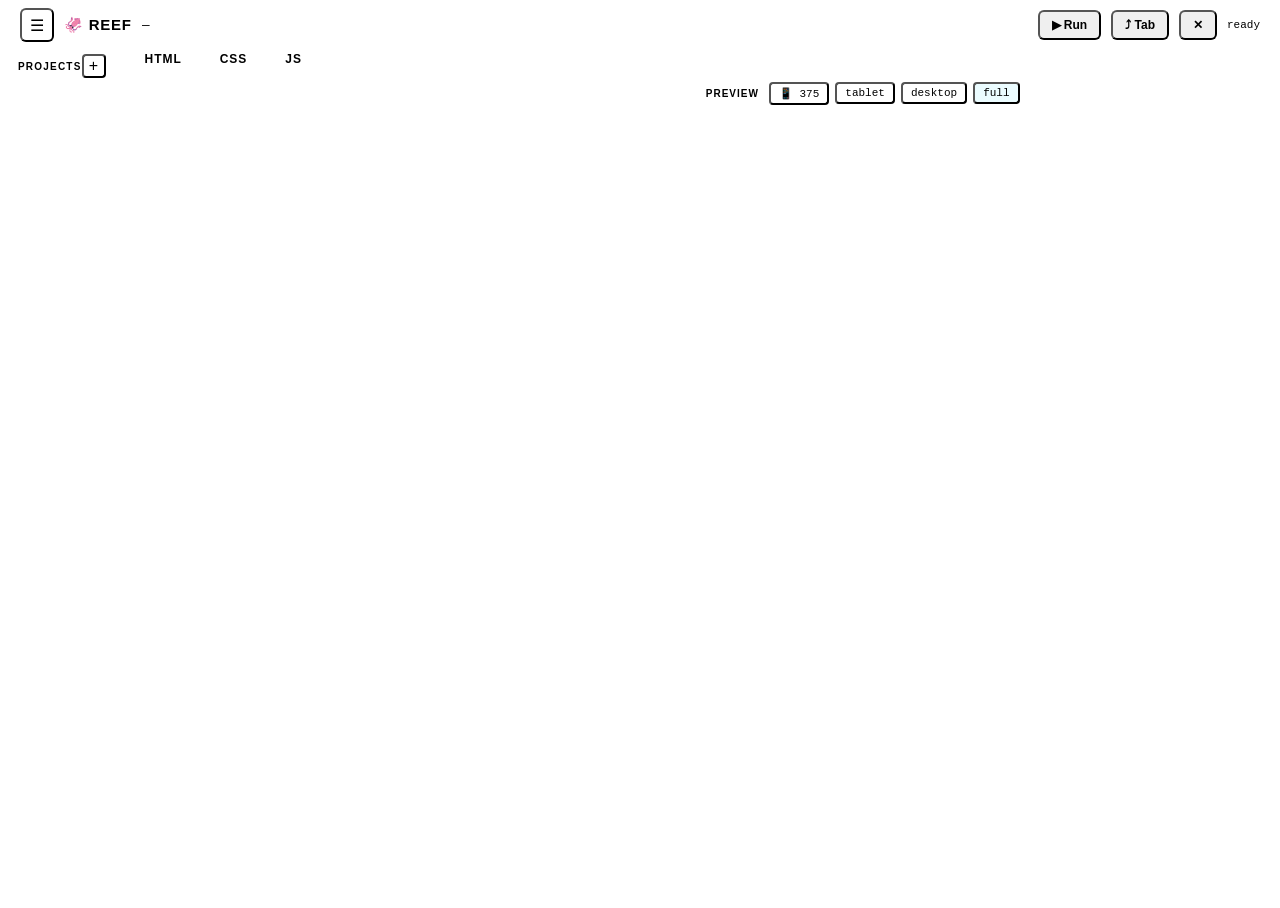
==== index.html @ cf28eb64 "Rename Index.html to index.html" ====
<!DOCTYPE html>

<html lang="en">
<head>
<meta charset="UTF-8">
<meta name="viewport" content="width=device-width, initial-scale=1.0, maximum-scale=1.0">
<title>Reef Editor</title>
<style>
  @import url('https://fonts.googleapis.com/css2?family=JetBrains+Mono:wght@400;600&family=Syne:wght@400;700;800&display=swap');

:root {
–bg: #0a0e14;
–surface: #111720;
–surface2: #1a2130;
–border: #1e2d42;
–accent: #00d4ff;
–accent2: #7b61ff;
–text: #c8d8e8;
–text-dim: #4a6080;
–sidebar-w: 200px;
–tab-h: 48px;
–toolbar-h: 52px;
–glow: 0 0 20px rgba(0,212,255,0.15);
}

- { box-sizing: border-box; margin: 0; padding: 0; }
  html, body { height: 100%; overflow: hidden; background: var(–bg); color: var(–text); font-family: ‘Syne’, sans-serif; }

/* ── TOOLBAR ── */
#toolbar {
height: var(–toolbar-h);
background: var(–surface);
border-bottom: 1px solid var(–border);
display: flex;
align-items: center;
padding: 0 12px;
gap: 10px;
flex-shrink: 0;
}
#sidebar-toggle {
background: none;
border: 1px solid var(–border);
color: var(–text-dim);
font-size: 16px;
width: 34px; height: 34px;
border-radius: 6px;
cursor: pointer;
display: flex; align-items: center; justify-content: center;
flex-shrink: 0;
transition: all 0.15s;
}
#sidebar-toggle:hover { border-color: var(–accent); color: var(–accent); }
#logo {
font-size: 15px; font-weight: 800;
letter-spacing: 0.05em;
color: var(–accent);
text-shadow: var(–glow);
white-space: nowrap;
flex-shrink: 0;
}
#project-name {
font-size: 13px;
color: var(–text-dim);
font-family: ‘JetBrains Mono’, monospace;
white-space: nowrap;
overflow: hidden;
text-overflow: ellipsis;
flex: 1;
min-width: 0;
}
.tb-btn {
background: var(–surface2);
border: 1px solid var(–border);
color: var(–text);
font-family: ‘Syne’, sans-serif;
font-size: 12px; font-weight: 600;
padding: 6px 12px;
border-radius: 6px;
cursor: pointer;
transition: all 0.15s;
white-space: nowrap;
flex-shrink: 0;
}
.tb-btn:hover { border-color: var(–accent); color: var(–accent); background: rgba(0,212,255,0.07); }
.tb-btn.accent { border-color: var(–accent2); color: var(–accent2); }
.tb-btn.accent:hover { background: rgba(123,97,255,0.1); }
#save-status {
font-size: 11px; color: var(–text-dim);
white-space: nowrap;
font-family: ‘JetBrains Mono’, monospace;
flex-shrink: 0;
}
#save-status.saved { color: var(–accent); }

/* ── BODY BELOW TOOLBAR ── */
#body {
display: flex;
height: calc(100vh - var(–toolbar-h));
overflow: hidden;
}

/* ── SIDEBAR ── */
#sidebar {
width: var(–sidebar-w);
background: var(–surface);
border-right: 1px solid var(–border);
display: flex;
flex-direction: column;
flex-shrink: 0;
transition: width 0.2s ease, opacity 0.2s ease;
overflow: hidden;
}
#sidebar.collapsed { width: 0; opacity: 0; pointer-events: none; }

#sidebar-header {
padding: 12px 10px 8px;
font-size: 10px;
font-weight: 700;
letter-spacing: 0.12em;
text-transform: uppercase;
color: var(–text-dim);
border-bottom: 1px solid var(–border);
display: flex;
align-items: center;
justify-content: space-between;
flex-shrink: 0;
}
#new-project-btn {
background: none;
border: 1px solid var(–border);
color: var(–accent);
font-size: 16px;
width: 24px; height: 24px;
border-radius: 4px;
cursor: pointer;
display: flex; align-items: center; justify-content: center;
line-height: 1;
transition: all 0.15s;
}
#new-project-btn:hover { background: rgba(0,212,255,0.1); }

#project-list {
flex: 1;
overflow-y: auto;
padding: 6px 0;
}
#project-list::-webkit-scrollbar { width: 4px; }
#project-list::-webkit-scrollbar-thumb { background: var(–border); border-radius: 2px; }

.project-item {
display: flex;
align-items: center;
padding: 0 8px;
height: 36px;
cursor: pointer;
gap: 6px;
border-left: 2px solid transparent;
transition: all 0.1s;
position: relative;
}
.project-item:hover { background: var(–surface2); }
.project-item.active {
border-left-color: var(–accent);
background: rgba(0,212,255,0.06);
}
.project-item-name {
flex: 1;
font-size: 12px;
font-weight: 600;
white-space: nowrap;
overflow: hidden;
text-overflow: ellipsis;
color: var(–text);
min-width: 0;
}
.project-item.active .project-item-name { color: var(–accent); }
.project-actions {
display: none;
gap: 4px;
flex-shrink: 0;
}
.project-item:hover .project-actions { display: flex; }
.proj-btn {
background: none;
border: none;
color: var(–text-dim);
font-size: 12px;
cursor: pointer;
padding: 2px 4px;
border-radius: 3px;
transition: color 0.1s;
line-height: 1;
}
.proj-btn:hover { color: var(–text); }
.proj-btn.del:hover { color: #ff4d4d; }

/* ── RIGHT SIDE (tabs + editor + preview) ── */
#right {
flex: 1;
display: flex;
flex-direction: column;
min-width: 0;
overflow: hidden;
}

/* ── CODE TABS ── */
#tabs {
height: var(–tab-h);
background: var(–surface);
border-bottom: 1px solid var(–border);
display: flex;
align-items: flex-end;
padding: 0 12px;
gap: 4px;
flex-shrink: 0;
}
.tab {
padding: 8px 16px;
font-size: 12px; font-weight: 700;
letter-spacing: 0.08em;
text-transform: uppercase;
color: var(–text-dim);
cursor: pointer;
border-radius: 6px 6px 0 0;
border: 1px solid transparent;
border-bottom: none;
transition: all 0.15s;
position: relative; bottom: -1px;
background: transparent;
}
.tab:hover { color: var(–text); }
.tab.active { background: var(–bg); border-color: var(–border); color: var(–accent); }

/* ── MAIN SPLIT ── */
#main {
display: flex;
flex: 1;
overflow: hidden;
}

/* ── EDITOR ── */
#editor-pane {
flex: 1;
display: flex;
flex-direction: column;
border-right: 2px solid var(–border);
min-width: 0;
}
#editor {
flex: 1;
width: 100%;
background: var(–bg);
color: var(–text);
font-family: ‘JetBrains Mono’, monospace;
font-size: 14px;
line-height: 1.7;
padding: 20px;
border: none; outline: none; resize: none;
tab-size: 2;
-webkit-text-fill-color: var(–text);
caret-color: var(–accent);
overflow-y: auto;
-webkit-overflow-scrolling: touch;
}
#editor::-webkit-scrollbar { width: 6px; }
#editor::-webkit-scrollbar-track { background: transparent; }
#editor::-webkit-scrollbar-thumb { background: var(–border); border-radius: 3px; }
#editor-pane::after {
content: ‘’;
display: block;
height: 1px;
background: linear-gradient(90deg, transparent, var(–accent), transparent);
opacity: 0.3;
flex-shrink: 0;
}

/* ── RESIZER ── */
#resizer {
width: 4px;
background: var(–border);
cursor: col-resize;
flex-shrink: 0;
transition: background 0.15s;
z-index: 10;
}
#resizer:hover, #resizer.dragging { background: var(–accent); }

/* ── PREVIEW ── */
#preview-pane {
flex: 1;
display: flex;
flex-direction: column;
min-width: 0;
}
#preview-header {
height: 40px;
background: var(–surface);
border-bottom: 1px solid var(–border);
display: flex;
align-items: center;
padding: 0 10px;
gap: 6px;
flex-shrink: 0;
overflow-x: auto;
}
#preview-label {
font-size: 10px; font-weight: 700;
letter-spacing: 0.1em;
text-transform: uppercase;
color: var(–text-dim);
white-space: nowrap;
margin-right: 4px;
}
.vp-btn {
background: transparent;
border: 1px solid var(–border);
color: var(–text-dim);
font-family: ‘JetBrains Mono’, monospace;
font-size: 11px;
padding: 3px 8px;
border-radius: 4px;
cursor: pointer;
transition: all 0.15s;
white-space: nowrap;
flex-shrink: 0;
}
.vp-btn:hover { border-color: var(–accent); color: var(–accent); }
.vp-btn.active { border-color: var(–accent); color: var(–accent); background: rgba(0,212,255,0.08); }
.dot {
width: 8px; height: 8px;
border-radius: 50%;
background: var(–accent);
box-shadow: 0 0 8px var(–accent);
animation: pulse 2s ease-in-out infinite;
margin-left: auto;
flex-shrink: 0;
}
@keyframes pulse { 0%,100% { opacity:1; } 50% { opacity:0.3; } }

#preview-wrap {
flex: 1;
overflow: auto;
background: #444;
display: flex;
justify-content: center;
align-items: flex-start;
}
#preview {
border: none;
background: #fff;
flex-shrink: 0;
transition: width 0.2s ease;
width: 100%;
height: 100%;
}

@media (max-width: 600px) {
#sidebar { display: none; }
#main { flex-direction: column; }
#editor-pane { border-right: none; border-bottom: 2px solid var(–border); }
#resizer { display: none; }
}
</style>

</head>
<body>

<div id="toolbar">
  <button id="sidebar-toggle" onclick="toggleSidebar()" title="Toggle Projects">☰</button>
  <span id="logo">🦑 REEF</span>
  <span id="project-name">—</span>
  <button class="tb-btn" onclick="runPreview()">▶ Run</button>
  <button class="tb-btn accent" onclick="openInNewTab()">⤴ Tab</button>
  <button class="tb-btn" onclick="clearEditor()">✕</button>
  <span id="save-status">ready</span>
</div>

<div id="body">

  <div id="sidebar">
    <div id="sidebar-header">
      <span>Projects</span>
      <button id="new-project-btn" onclick="newProject()" title="New Project">+</button>
    </div>
    <div id="project-list"></div>
  </div>

  <div id="right">
    <div id="tabs">
      <div class="tab active" onclick="switchTab('html')">HTML</div>
      <div class="tab" onclick="switchTab('css')">CSS</div>
      <div class="tab" onclick="switchTab('js')">JS</div>
    </div>
    <div id="main">
      <div id="editor-pane">
        <textarea id="editor" spellcheck="false" autocorrect="off" autocapitalize="off"></textarea>
      </div>
      <div id="resizer"></div>
      <div id="preview-pane">
        <div id="preview-header">
          <span id="preview-label">Preview</span>
          <button class="vp-btn" onclick="setViewport(375, this)">📱 375</button>
          <button class="vp-btn" onclick="setViewport(768, this)">tablet</button>
          <button class="vp-btn" onclick="setViewport(1280, this)">desktop</button>
          <button class="vp-btn active" onclick="setViewport(null, this)">full</button>
          <div class="dot"></div>
        </div>
        <div id="preview-wrap">
          <iframe id="preview" sandbox="allow-scripts allow-same-origin"></iframe>
        </div>
      </div>
    </div>
  </div>

</div>

<script>
  // ── DEFAULTS ──────────────────────────────────────────────────

  const DEFAULT_HTML = `<!DOCTYPE html>
<html lang="en">
<head>
  <meta charset="UTF-8">
  <meta name="viewport" content="width=device-width, initial-scale=1.0">
  <title>My Page</title>
</head>
<body>

</body>
</html>`;

  const DEFAULT_CSS = `/* === RESET === */
*, *::before, *::after {
  box-sizing: border-box;
  margin: 0;
  padding: 0;
}

img, video {
  max-width: 100%;
  display: block;
}

/* === ROOT VARIABLES === */
:root {
  --color-bg: #ffffff;
  --color-text: #111111;
  --color-accent: #0077ff;

  --font-body: sans-serif;
  --font-display: sans-serif;

  --space-sm: 0.5rem;
  --space-md: 1rem;
  --space-lg: 2rem;

  --radius: 8px;
}

/* === BASE === */
body {
  background: var(--color-bg);
  color: var(--color-text);
  font-family: var(--font-body);
  line-height: 1.6;
  padding: var(--space-lg);
}`;

  const DEFAULT_JS = `// Your JavaScript here\nconsole.log("Ready.");`;

  // ── PROJECT STORAGE ───────────────────────────────────────────

  function loadProjects() {
    try { return JSON.parse(localStorage.getItem('reef_projects')) || {}; }
    catch { return {}; }
  }

  function saveProjects(projects) {
    localStorage.setItem('reef_projects', JSON.stringify(projects));
  }

  function getProjectData(id) {
    const projects = loadProjects();
    return projects[id] || { html: DEFAULT_HTML, css: DEFAULT_CSS, js: DEFAULT_JS };
  }

  function setProjectData(id, data) {
    const projects = loadProjects();
    projects[id] = data;
    saveProjects(projects);
  }

  function getProjectList() {
    try { return JSON.parse(localStorage.getItem('reef_project_list')) || []; }
    catch { return []; }
  }

  function saveProjectList(list) {
    localStorage.setItem('reef_project_list', JSON.stringify(list));
  }

  function getCurrentProjectId() {
    return localStorage.getItem('reef_current_project') || null;
  }

  function setCurrentProjectId(id) {
    localStorage.setItem('reef_current_project', id);
  }

  // ── STATE ─────────────────────────────────────────────────────

  let currentTab = 'html';
  let currentProjectId = null;
  let editorState = { html: DEFAULT_HTML, css: DEFAULT_CSS, js: DEFAULT_JS };
  let saveTimer = null;
  let previewTimer = null;
  let sidebarOpen = true;

  const editor     = document.getElementById('editor');
  const preview    = document.getElementById('preview');
  const saveStatus = document.getElementById('save-status');
  const projName   = document.getElementById('project-name');

  // ── INIT ──────────────────────────────────────────────────────

  function init() {
    let list = getProjectList();

    // First run: create a default project
    if (list.length === 0) {
      const id = uid();
      list = [{ id, name: 'My Project' }];
      saveProjectList(list);
      setProjectData(id, { html: DEFAULT_HTML, css: DEFAULT_CSS, js: DEFAULT_JS });
    }

    const savedId = getCurrentProjectId();
    const validId = list.find(p => p.id === savedId) ? savedId : list[0].id;
    renderProjectList();
    loadProject(validId);
  }

  function uid() {
    return Date.now().toString(36) + Math.random().toString(36).slice(2, 6);
  }

  // ── PROJECT MANAGEMENT ────────────────────────────────────────

  function newProject() {
    const name = prompt('Project name:');
    if (!name || !name.trim()) return;
    const id = uid();
    const list = getProjectList();
    list.push({ id, name: name.trim() });
    saveProjectList(list);
    setProjectData(id, { html: DEFAULT_HTML, css: DEFAULT_CSS, js: DEFAULT_JS });
    renderProjectList();
    loadProject(id);
  }

  function renameProject(id) {
    const list = getProjectList();
    const project = list.find(p => p.id === id);
    if (!project) return;
    const name = prompt('New name:', project.name);
    if (!name || !name.trim()) return;
    project.name = name.trim();
    saveProjectList(list);
    renderProjectList();
    if (id === currentProjectId) projName.textContent = project.name;
  }

  function deleteProject(id) {
    const list = getProjectList();
    if (list.length === 1) { alert("Can't delete the last project."); return; }
    const project = list.find(p => p.id === id);
    if (!confirm(`Delete "${project.name}"?`)) return;

    const newList = list.filter(p => p.id !== id);
    saveProjectList(newList);

    const projects = loadProjects();
    delete projects[id];
    saveProjects(projects);

    renderProjectList();

    if (id === currentProjectId) {
      loadProject(newList[0].id);
    }
  }

  function loadProject(id) {
    // Save current state first
    if (currentProjectId) {
      editorState[currentTab] = editor.value;
      setProjectData(currentProjectId, { ...editorState });
    }

    currentProjectId = id;
    setCurrentProjectId(id);
    editorState = getProjectData(id);
    editor.value = editorState[currentTab];

    const list = getProjectList();
    const project = list.find(p => p.id === id);
    projName.textContent = project ? project.name : '—';

    renderProjectList();
    runPreview();
    updateSaveStatus('loaded');
  }

  function renderProjectList() {
    const list = getProjectList();
    const container = document.getElementById('project-list');
    container.innerHTML = '';

    list.forEach(({ id, name }) => {
      const item = document.createElement('div');
      item.className = 'project-item' + (id === currentProjectId ? ' active' : '');
      item.innerHTML = `
        <span class="project-item-name" title="${name}">${name}</span>
        <div class="project-actions">
          <button class="proj-btn" onclick="event.stopPropagation(); renameProject('${id}')" title="Rename">✏️</button>
          <button class="proj-btn del" onclick="event.stopPropagation(); deleteProject('${id}')" title="Delete">🗑</button>
        </div>`;
      item.addEventListener('click', () => loadProject(id));
      container.appendChild(item);
    });
  }

  // ── SIDEBAR ───────────────────────────────────────────────────

  function toggleSidebar() {
    sidebarOpen = !sidebarOpen;
    document.getElementById('sidebar').classList.toggle('collapsed', !sidebarOpen);
  }

  // ── TAB SWITCHING ─────────────────────────────────────────────

  function switchTab(tab) {
    editorState[currentTab] = editor.value;
    currentTab = tab;
    editor.value = editorState[tab];
    document.querySelectorAll('.tab').forEach((t, i) => {
      t.classList.toggle('active', ['html','css','js'][i] === tab);
    });
    editor.focus();
  }

  // ── AUTOCOMPLETE ──────────────────────────────────────────────

  const VOID_TAGS  = new Set(['area','base','br','col','embed','hr','img','input','link','meta','param','source','track','wbr']);
  const PAIRS      = { '(':')', '[':']', '{':'}', '"':'"', "'":"'" };
  const CLOSE_CHARS= new Set([')',']','}','"',"'"]);

  editor.addEventListener('keydown', e => {
    const start = editor.selectionStart;
    const end   = editor.selectionEnd;
    const val   = editor.value;

    if (e.key === 'Tab') {
      e.preventDefault();
      spliceText('  ', start, end);
      return;
    }

    if (PAIRS[e.key]) {
      e.preventDefault();
      const close = PAIRS[e.key];
      if (start !== end) {
        spliceText(e.key + val.substring(start, end) + close, start, end, start + 1, end + 1);
      } else if (val[start] === close && e.key === close) {
        editor.selectionStart = editor.selectionEnd = start + 1;
      } else {
        spliceText(e.key + close, start, end, start + 1, start + 1);
      }
      return;
    }

    if (CLOSE_CHARS.has(e.key) && val[start] === e.key) {
      e.preventDefault();
      editor.selectionStart = editor.selectionEnd = start + 1;
      return;
    }

    if (e.key === 'Backspace' && start === end && start > 0) {
      const prev = val[start - 1], next = val[start];
      if (PAIRS[prev] && PAIRS[prev] === next) {
        e.preventDefault();
        editor.value = val.substring(0, start - 1) + val.substring(start + 1);
        editor.selectionStart = editor.selectionEnd = start - 1;
        onChange(); return;
      }
    }

    if (e.key === 'Enter' && start === end) {
      const prev = val[start - 1], next = val[start];
      if (['{','[','('].includes(prev) && PAIRS[prev] === next) {
        e.preventDefault();
        const lineStart = val.lastIndexOf('\n', start - 1) + 1;
        const indent = val.substring(lineStart).match(/^(\s*)/)[1];
        const inner = '\n' + indent + '  ';
        const outer = '\n' + indent;
        spliceText(inner + outer, start, end, start + inner.length, start + inner.length);
        return;
      }
    }

    if (e.key === '>' && currentTab === 'html') {
      setTimeout(() => {
        const v = editor.value, pos = editor.selectionStart;
        const before = v.substring(0, pos);
        const m = before.match(/<([a-zA-Z][a-zA-Z0-9-]*)([^>]*)>$/);
        if (m) {
          const tag = m[1].toLowerCase(), attrs = m[2].trim();
          if (!VOID_TAGS.has(tag) && !before.match(/<\/[a-zA-Z]/) && !attrs.endsWith('/')) {
            const closing = `</${tag}>`;
            if (!v.substring(pos).startsWith(closing)) {
              editor.value = v.substring(0, pos) + closing + v.substring(pos);
              editor.selectionStart = editor.selectionEnd = pos;
              onChange();
            }
          }
        }
      }, 0);
    }
  });

  // ── CORE ──────────────────────────────────────────────────────

  editor.addEventListener('input', onChange);

  function onChange() {
    editorState[currentTab] = editor.value;
    schedulePreview();
    scheduleSave();
  }

  function spliceText(text, start, end, cs, ce) {
    const val = editor.value;
    editor.value = val.substring(0, start) + text + val.substring(end);
    editor.selectionStart = cs !== undefined ? cs : start + text.length;
    editor.selectionEnd   = ce !== undefined ? ce : editor.selectionStart;
    onChange();
  }

  function schedulePreview() {
    clearTimeout(previewTimer);
    previewTimer = setTimeout(runPreview, 600);
  }

  function scheduleSave() {
    clearTimeout(saveTimer);
    updateSaveStatus('unsaved');
    saveTimer = setTimeout(save, 1200);
  }

  function updateSaveStatus(state) {
    if (state === 'unsaved') {
      saveStatus.textContent = 'unsaved...';
      saveStatus.classList.remove('saved');
    } else {
      const now = new Date();
      saveStatus.textContent = `saved ${now.getHours()}:${String(now.getMinutes()).padStart(2,'0')}`;
      saveStatus.classList.add('saved');
    }
  }

  function save() {
    if (!currentProjectId) return;
    editorState[currentTab] = editor.value;
    setProjectData(currentProjectId, { ...editorState });
    updateSaveStatus('saved');
  }

  function runPreview() {
    const body = editorState.html.match(/<body[^>]*>([\s\S]*?)<\/body>/i);
    const bodyContent = body ? body[1] : editorState.html;
    const combined = `<!DOCTYPE html><html><head><meta charset="UTF-8"><meta name="viewport" content="width=device-width,initial-scale=1.0"><style>${editorState.css}</style></head><body>${bodyContent}<script>${editorState.js}<\/script></body></html>`;

```
preview.src = URL.createObjectURL(new Blob([combined], { type: 'text/html' }));
```

}

function openInNewTab() {
const body = editorState.html.match(/<body[^>]*>([\s\S]*?)</body>/i);
const bodyContent = body ? body[1] : editorState.html;
const combined = `<!DOCTYPE html><html><head><meta charset="UTF-8"><meta name="viewport" content="width=device-width,initial-scale=1.0"><style>${editorState.css}</style></head><body>${bodyContent}<script>${editorState.js}<\/script></body></html>`;
window.open(URL.createObjectURL(new Blob([combined], { type: ‘text/html’ })), ‘_blank’);
}

function clearEditor() {
const defaults = { html: DEFAULT_HTML, css: DEFAULT_CSS, js: DEFAULT_JS };
if (confirm(`Reset ${currentTab.toUpperCase()} to default?`)) {
editorState[currentTab] = defaults[currentTab];
editor.value = defaults[currentTab];
save();
runPreview();
}
}

// ── VIEWPORT ──────────────────────────────────────────────────

function setViewport(width, btn) {
const wrap   = document.getElementById(‘preview-wrap’);
const iframe = document.getElementById(‘preview’);
if (width === null) {
iframe.style.width = ‘100%’;
iframe.style.height = ‘100%’;
wrap.style.alignItems = ‘stretch’;
} else {
iframe.style.width = width + ‘px’;
iframe.style.height = ‘100%’;
wrap.style.alignItems = ‘flex-start’;
}
document.querySelectorAll(’.vp-btn’).forEach(b => b.classList.remove(‘active’));
if (btn) btn.classList.add(‘active’);
}

// ── RESIZER ───────────────────────────────────────────────────

const resizer    = document.getElementById(‘resizer’);
const editorPane = document.getElementById(‘editor-pane’);
const previewPane= document.getElementById(‘preview-pane’);
let isResizing   = false;

resizer.addEventListener(‘mousedown’, startResize);
resizer.addEventListener(‘touchstart’, startResize, { passive: true });

function startResize() {
isResizing = true;
resizer.classList.add(‘dragging’);
document.addEventListener(‘mousemove’, doResize);
document.addEventListener(‘touchmove’, doResize, { passive: true });
document.addEventListener(‘mouseup’, stopResize);
document.addEventListener(‘touchend’, stopResize);
}

function doResize(e) {
if (!isResizing) return;
const rect    = document.getElementById(‘main’).getBoundingClientRect();
const clientX = e.touches ? e.touches[0].clientX : e.clientX;
const pct     = Math.min(Math.max(((clientX - rect.left) / rect.width) * 100, 20), 80);
editorPane.style.flex  = ‘none’;
editorPane.style.width = pct + ‘%’;
previewPane.style.flex = ‘1’;
}

function stopResize() {
isResizing = false;
resizer.classList.remove(‘dragging’);
document.removeEventListener(‘mousemove’, doResize);
document.removeEventListener(‘touchmove’, doResize);
document.removeEventListener(‘mouseup’, stopResize);
document.removeEventListener(‘touchend’, stopResize);
}

// ── GO ────────────────────────────────────────────────────────
init();
</script>

</body>
</html>
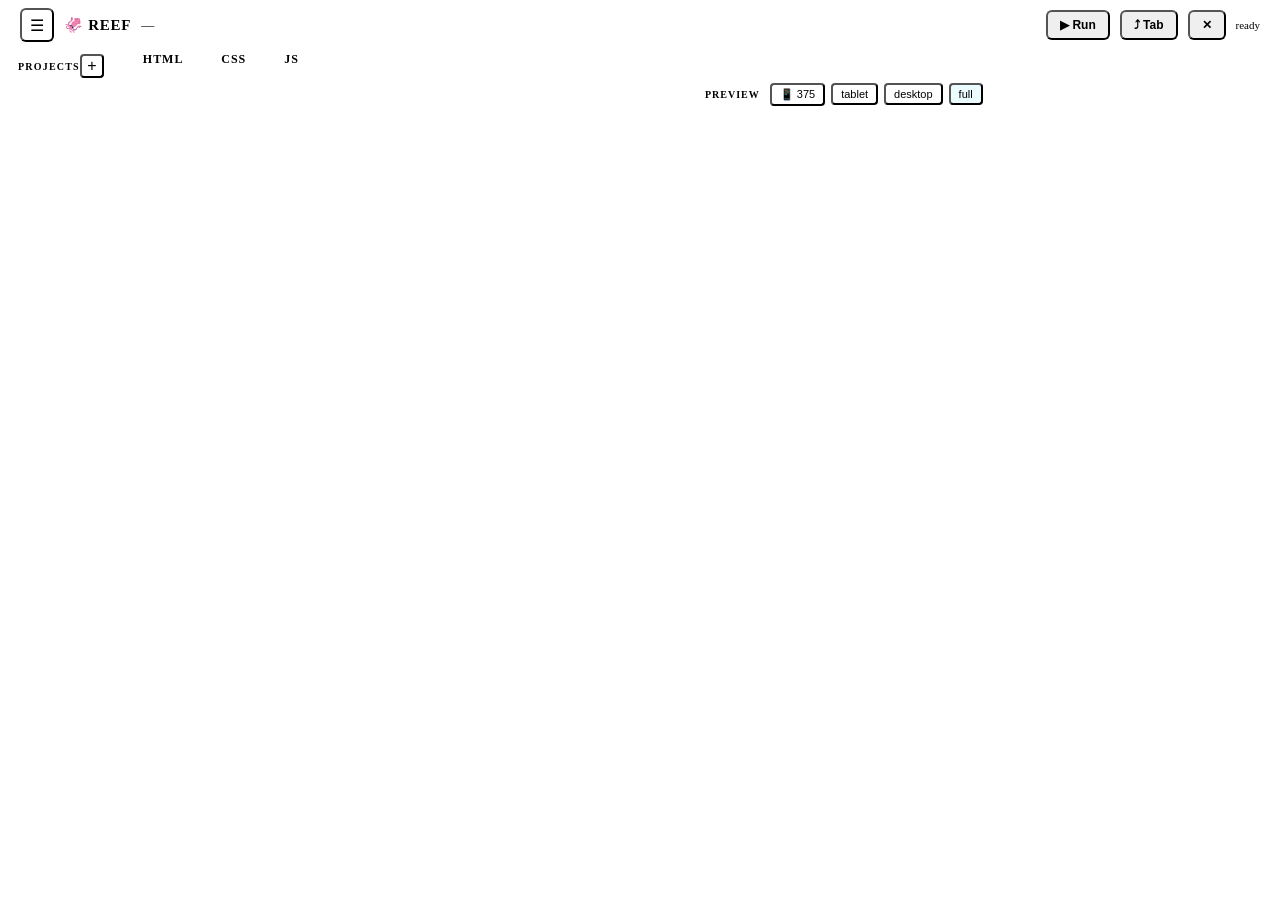
==== commit 194c294a: "Update index.html" ====
--- a/index.html
+++ b/index.html
@@ -6,25 +6,25 @@
 <meta name="viewport" content="width=device-width, initial-scale=1.0, maximum-scale=1.0">
 <title>Reef Editor</title>
 <style>
-  @import url('https://fonts.googleapis.com/css2?family=JetBrains+Mono:wght@400;600&family=Syne:wght@400;700;800&display=swap');
-
-:root {
-–bg: #0a0e14;
-–surface: #111720;
-–surface2: #1a2130;
-–border: #1e2d42;
-–accent: #00d4ff;
-–accent2: #7b61ff;
-–text: #c8d8e8;
-–text-dim: #4a6080;
-–sidebar-w: 200px;
-–tab-h: 48px;
-–toolbar-h: 52px;
-–glow: 0 0 20px rgba(0,212,255,0.15);
-}
+  :root {
+    --bg: #0a0e14;
+    --surface: #111720;
+    --surface2: #1a2130;
+    --border: #1e2d42;
+    --accent: #00d4ff;
+    --accent2: #7b61ff;
+    --text: #c8d8e8;
+    --text-dim: #4a6080;
+    --sidebar-w: 200px;
+    --tab-h: 48px;
+    --toolbar-h: 52px;
+    --glow: 0 0 20px rgba(0,212,255,0.15);
+    --font-ui: -apple-system, BlinkMacSystemFont, 'Segoe UI', system-ui, sans-serif;
+    --font-mono: ui-monospace, 'SF Mono', Menlo, Consolas, monospace;
+  }
 
 - { box-sizing: border-box; margin: 0; padding: 0; }
-  html, body { height: 100%; overflow: hidden; background: var(–bg); color: var(–text); font-family: ‘Syne’, sans-serif; }
+  html, body { height: 100%; overflow: hidden; background: var(–bg); color: var(–text); font-family: var(–font-ui); }
 
 /* ── TOOLBAR ── */
 #toolbar {
@@ -61,7 +61,7 @@
 #project-name {
 font-size: 13px;
 color: var(–text-dim);
-font-family: ‘JetBrains Mono’, monospace;
+font-family: var(–font-mono);
 white-space: nowrap;
 overflow: hidden;
 text-overflow: ellipsis;
@@ -72,7 +72,7 @@
 background: var(–surface2);
 border: 1px solid var(–border);
 color: var(–text);
-font-family: ‘Syne’, sans-serif;
+font-family: var(–font-ui);
 font-size: 12px; font-weight: 600;
 padding: 6px 12px;
 border-radius: 6px;
@@ -87,7 +87,7 @@
 #save-status {
 font-size: 11px; color: var(–text-dim);
 white-space: nowrap;
-font-family: ‘JetBrains Mono’, monospace;
+font-family: var(–font-mono);
 flex-shrink: 0;
 }
 #save-status.saved { color: var(–accent); }
@@ -251,7 +251,7 @@
 width: 100%;
 background: var(–bg);
 color: var(–text);
-font-family: ‘JetBrains Mono’, monospace;
+font-family: var(–font-mono);
 font-size: 14px;
 line-height: 1.7;
 padding: 20px;
@@ -315,7 +315,7 @@
 background: transparent;
 border: 1px solid var(–border);
 color: var(–text-dim);
-font-family: ‘JetBrains Mono’, monospace;
+font-family: var(–font-mono);
 font-size: 11px;
 padding: 3px 8px;
 border-radius: 4px;
@@ -476,7 +476,7 @@
   }
 
   function saveProjects(projects) {
-    localStorage.setItem('reef_projects', JSON.stringify(projects));
+    try { localStorage.setItem('reef_projects', JSON.stringify(projects)); } catch {}
   }
 
   function getProjectData(id) {
@@ -496,15 +496,15 @@
   }
 
   function saveProjectList(list) {
-    localStorage.setItem('reef_project_list', JSON.stringify(list));
+    try { localStorage.setItem('reef_project_list', JSON.stringify(list)); } catch {}
   }
 
   function getCurrentProjectId() {
-    return localStorage.getItem('reef_current_project') || null;
+    try { return localStorage.getItem('reef_current_project') || null; } catch { return null; }
   }
 
   function setCurrentProjectId(id) {
-    localStorage.setItem('reef_current_project', id);
+    try { localStorage.setItem('reef_current_project', id); } catch {}
   }
 
   // ── STATE ─────────────────────────────────────────────────────
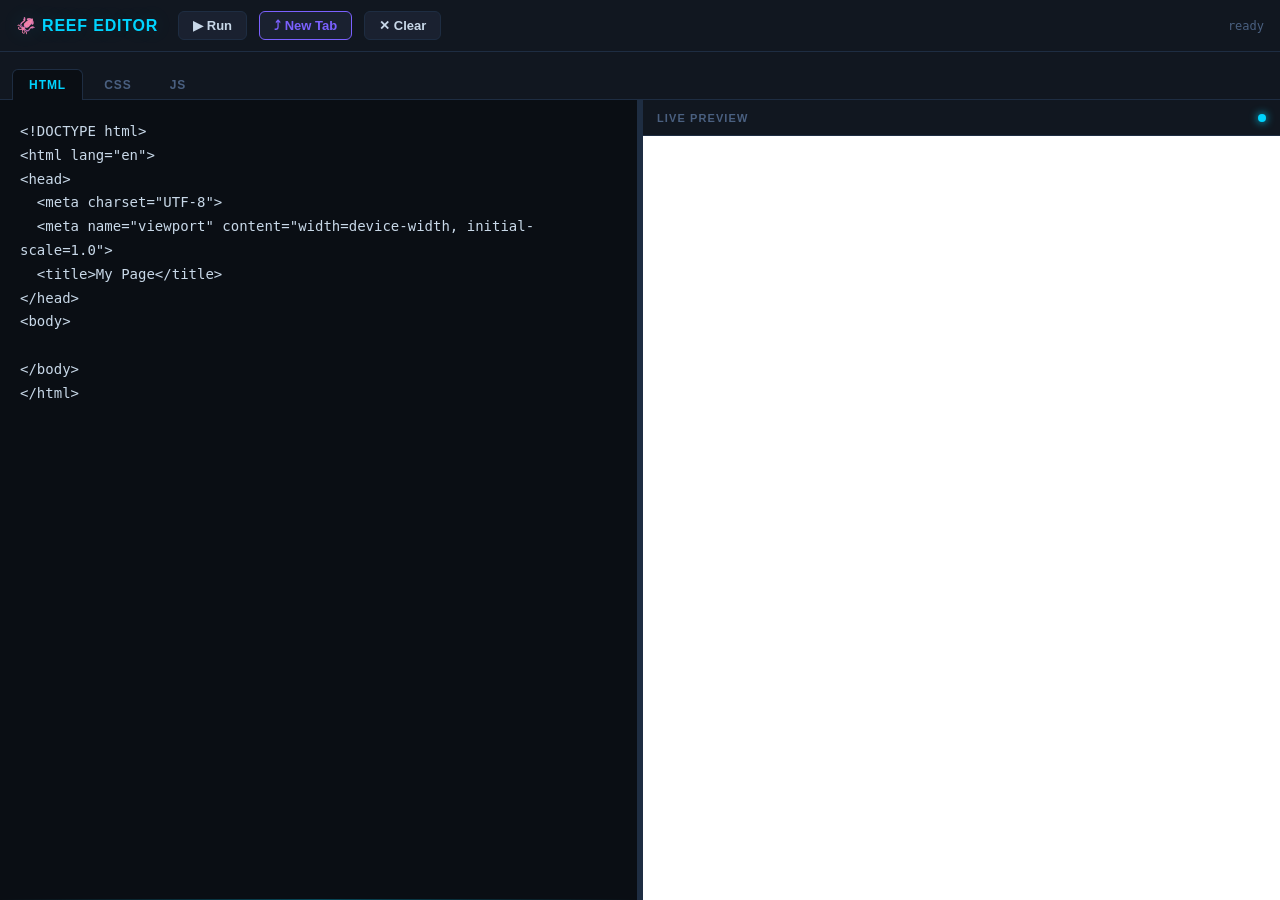
==== commit 6acd8e0b: "Rename remixed-0a98a763.html to index.html" ====
--- a/index.html
+++ b/index.html
@@ -1,11 +1,12 @@
 <!DOCTYPE html>
-
 <html lang="en">
 <head>
 <meta charset="UTF-8">
 <meta name="viewport" content="width=device-width, initial-scale=1.0, maximum-scale=1.0">
 <title>Reef Editor</title>
 <style>
+  @import url('https://fonts.googleapis.com/css2?family=JetBrains+Mono:wght@400;600&family=Syne:wght@400;700;800&display=swap');
+
   :root {
     --bg: #0a0e14;
     --surface: #111720;
@@ -15,409 +16,253 @@
     --accent2: #7b61ff;
     --text: #c8d8e8;
     --text-dim: #4a6080;
-    --sidebar-w: 200px;
     --tab-h: 48px;
     --toolbar-h: 52px;
     --glow: 0 0 20px rgba(0,212,255,0.15);
-    --font-ui: -apple-system, BlinkMacSystemFont, 'Segoe UI', system-ui, sans-serif;
-    --font-mono: ui-monospace, 'SF Mono', Menlo, Consolas, monospace;
-  }
-
-- { box-sizing: border-box; margin: 0; padding: 0; }
-  html, body { height: 100%; overflow: hidden; background: var(–bg); color: var(–text); font-family: var(–font-ui); }
-
-/* ── TOOLBAR ── */
-#toolbar {
-height: var(–toolbar-h);
-background: var(–surface);
-border-bottom: 1px solid var(–border);
-display: flex;
-align-items: center;
-padding: 0 12px;
-gap: 10px;
-flex-shrink: 0;
-}
-#sidebar-toggle {
-background: none;
-border: 1px solid var(–border);
-color: var(–text-dim);
-font-size: 16px;
-width: 34px; height: 34px;
-border-radius: 6px;
-cursor: pointer;
-display: flex; align-items: center; justify-content: center;
-flex-shrink: 0;
-transition: all 0.15s;
-}
-#sidebar-toggle:hover { border-color: var(–accent); color: var(–accent); }
-#logo {
-font-size: 15px; font-weight: 800;
-letter-spacing: 0.05em;
-color: var(–accent);
-text-shadow: var(–glow);
-white-space: nowrap;
-flex-shrink: 0;
-}
-#project-name {
-font-size: 13px;
-color: var(–text-dim);
-font-family: var(–font-mono);
-white-space: nowrap;
-overflow: hidden;
-text-overflow: ellipsis;
-flex: 1;
-min-width: 0;
-}
-.tb-btn {
-background: var(–surface2);
-border: 1px solid var(–border);
-color: var(–text);
-font-family: var(–font-ui);
-font-size: 12px; font-weight: 600;
-padding: 6px 12px;
-border-radius: 6px;
-cursor: pointer;
-transition: all 0.15s;
-white-space: nowrap;
-flex-shrink: 0;
-}
-.tb-btn:hover { border-color: var(–accent); color: var(–accent); background: rgba(0,212,255,0.07); }
-.tb-btn.accent { border-color: var(–accent2); color: var(–accent2); }
-.tb-btn.accent:hover { background: rgba(123,97,255,0.1); }
-#save-status {
-font-size: 11px; color: var(–text-dim);
-white-space: nowrap;
-font-family: var(–font-mono);
-flex-shrink: 0;
-}
-#save-status.saved { color: var(–accent); }
-
-/* ── BODY BELOW TOOLBAR ── */
-#body {
-display: flex;
-height: calc(100vh - var(–toolbar-h));
-overflow: hidden;
-}
-
-/* ── SIDEBAR ── */
-#sidebar {
-width: var(–sidebar-w);
-background: var(–surface);
-border-right: 1px solid var(–border);
-display: flex;
-flex-direction: column;
-flex-shrink: 0;
-transition: width 0.2s ease, opacity 0.2s ease;
-overflow: hidden;
-}
-#sidebar.collapsed { width: 0; opacity: 0; pointer-events: none; }
-
-#sidebar-header {
-padding: 12px 10px 8px;
-font-size: 10px;
-font-weight: 700;
-letter-spacing: 0.12em;
-text-transform: uppercase;
-color: var(–text-dim);
-border-bottom: 1px solid var(–border);
-display: flex;
-align-items: center;
-justify-content: space-between;
-flex-shrink: 0;
-}
-#new-project-btn {
-background: none;
-border: 1px solid var(–border);
-color: var(–accent);
-font-size: 16px;
-width: 24px; height: 24px;
-border-radius: 4px;
-cursor: pointer;
-display: flex; align-items: center; justify-content: center;
-line-height: 1;
-transition: all 0.15s;
-}
-#new-project-btn:hover { background: rgba(0,212,255,0.1); }
-
-#project-list {
-flex: 1;
-overflow-y: auto;
-padding: 6px 0;
-}
-#project-list::-webkit-scrollbar { width: 4px; }
-#project-list::-webkit-scrollbar-thumb { background: var(–border); border-radius: 2px; }
-
-.project-item {
-display: flex;
-align-items: center;
-padding: 0 8px;
-height: 36px;
-cursor: pointer;
-gap: 6px;
-border-left: 2px solid transparent;
-transition: all 0.1s;
-position: relative;
-}
-.project-item:hover { background: var(–surface2); }
-.project-item.active {
-border-left-color: var(–accent);
-background: rgba(0,212,255,0.06);
-}
-.project-item-name {
-flex: 1;
-font-size: 12px;
-font-weight: 600;
-white-space: nowrap;
-overflow: hidden;
-text-overflow: ellipsis;
-color: var(–text);
-min-width: 0;
-}
-.project-item.active .project-item-name { color: var(–accent); }
-.project-actions {
-display: none;
-gap: 4px;
-flex-shrink: 0;
-}
-.project-item:hover .project-actions { display: flex; }
-.proj-btn {
-background: none;
-border: none;
-color: var(–text-dim);
-font-size: 12px;
-cursor: pointer;
-padding: 2px 4px;
-border-radius: 3px;
-transition: color 0.1s;
-line-height: 1;
-}
-.proj-btn:hover { color: var(–text); }
-.proj-btn.del:hover { color: #ff4d4d; }
-
-/* ── RIGHT SIDE (tabs + editor + preview) ── */
-#right {
-flex: 1;
-display: flex;
-flex-direction: column;
-min-width: 0;
-overflow: hidden;
-}
-
-/* ── CODE TABS ── */
-#tabs {
-height: var(–tab-h);
-background: var(–surface);
-border-bottom: 1px solid var(–border);
-display: flex;
-align-items: flex-end;
-padding: 0 12px;
-gap: 4px;
-flex-shrink: 0;
-}
-.tab {
-padding: 8px 16px;
-font-size: 12px; font-weight: 700;
-letter-spacing: 0.08em;
-text-transform: uppercase;
-color: var(–text-dim);
-cursor: pointer;
-border-radius: 6px 6px 0 0;
-border: 1px solid transparent;
-border-bottom: none;
-transition: all 0.15s;
-position: relative; bottom: -1px;
-background: transparent;
-}
-.tab:hover { color: var(–text); }
-.tab.active { background: var(–bg); border-color: var(–border); color: var(–accent); }
-
-/* ── MAIN SPLIT ── */
-#main {
-display: flex;
-flex: 1;
-overflow: hidden;
-}
-
-/* ── EDITOR ── */
-#editor-pane {
-flex: 1;
-display: flex;
-flex-direction: column;
-border-right: 2px solid var(–border);
-min-width: 0;
-}
-#editor {
-flex: 1;
-width: 100%;
-background: var(–bg);
-color: var(–text);
-font-family: var(–font-mono);
-font-size: 14px;
-line-height: 1.7;
-padding: 20px;
-border: none; outline: none; resize: none;
-tab-size: 2;
--webkit-text-fill-color: var(–text);
-caret-color: var(–accent);
-overflow-y: auto;
--webkit-overflow-scrolling: touch;
-}
-#editor::-webkit-scrollbar { width: 6px; }
-#editor::-webkit-scrollbar-track { background: transparent; }
-#editor::-webkit-scrollbar-thumb { background: var(–border); border-radius: 3px; }
-#editor-pane::after {
-content: ‘’;
-display: block;
-height: 1px;
-background: linear-gradient(90deg, transparent, var(–accent), transparent);
-opacity: 0.3;
-flex-shrink: 0;
-}
-
-/* ── RESIZER ── */
-#resizer {
-width: 4px;
-background: var(–border);
-cursor: col-resize;
-flex-shrink: 0;
-transition: background 0.15s;
-z-index: 10;
-}
-#resizer:hover, #resizer.dragging { background: var(–accent); }
-
-/* ── PREVIEW ── */
-#preview-pane {
-flex: 1;
-display: flex;
-flex-direction: column;
-min-width: 0;
-}
-#preview-header {
-height: 40px;
-background: var(–surface);
-border-bottom: 1px solid var(–border);
-display: flex;
-align-items: center;
-padding: 0 10px;
-gap: 6px;
-flex-shrink: 0;
-overflow-x: auto;
-}
-#preview-label {
-font-size: 10px; font-weight: 700;
-letter-spacing: 0.1em;
-text-transform: uppercase;
-color: var(–text-dim);
-white-space: nowrap;
-margin-right: 4px;
-}
-.vp-btn {
-background: transparent;
-border: 1px solid var(–border);
-color: var(–text-dim);
-font-family: var(–font-mono);
-font-size: 11px;
-padding: 3px 8px;
-border-radius: 4px;
-cursor: pointer;
-transition: all 0.15s;
-white-space: nowrap;
-flex-shrink: 0;
-}
-.vp-btn:hover { border-color: var(–accent); color: var(–accent); }
-.vp-btn.active { border-color: var(–accent); color: var(–accent); background: rgba(0,212,255,0.08); }
-.dot {
-width: 8px; height: 8px;
-border-radius: 50%;
-background: var(–accent);
-box-shadow: 0 0 8px var(–accent);
-animation: pulse 2s ease-in-out infinite;
-margin-left: auto;
-flex-shrink: 0;
-}
-@keyframes pulse { 0%,100% { opacity:1; } 50% { opacity:0.3; } }
-
-#preview-wrap {
-flex: 1;
-overflow: auto;
-background: #444;
-display: flex;
-justify-content: center;
-align-items: flex-start;
-}
-#preview {
-border: none;
-background: #fff;
-flex-shrink: 0;
-transition: width 0.2s ease;
-width: 100%;
-height: 100%;
-}
-
-@media (max-width: 600px) {
-#sidebar { display: none; }
-#main { flex-direction: column; }
-#editor-pane { border-right: none; border-bottom: 2px solid var(–border); }
-#resizer { display: none; }
-}
+  }
+
+  * { box-sizing: border-box; margin: 0; padding: 0; }
+
+  html, body {
+    height: 100%;
+    overflow: hidden;
+    background: var(--bg);
+    color: var(--text);
+    font-family: 'Syne', sans-serif;
+  }
+
+  #toolbar {
+    height: var(--toolbar-h);
+    background: var(--surface);
+    border-bottom: 1px solid var(--border);
+    display: flex;
+    align-items: center;
+    padding: 0 16px;
+    gap: 12px;
+    flex-shrink: 0;
+  }
+
+  #logo {
+    font-size: 16px;
+    font-weight: 800;
+    letter-spacing: 0.05em;
+    color: var(--accent);
+    text-shadow: var(--glow);
+    margin-right: 8px;
+    white-space: nowrap;
+  }
+
+  .tb-btn {
+    background: var(--surface2);
+    border: 1px solid var(--border);
+    color: var(--text);
+    font-family: 'Syne', sans-serif;
+    font-size: 13px;
+    font-weight: 600;
+    padding: 6px 14px;
+    border-radius: 6px;
+    cursor: pointer;
+    transition: all 0.15s;
+    white-space: nowrap;
+    flex-shrink: 0;
+  }
+  .tb-btn:hover {
+    border-color: var(--accent);
+    color: var(--accent);
+    background: rgba(0,212,255,0.07);
+  }
+  .tb-btn.accent {
+    border-color: var(--accent2);
+    color: var(--accent2);
+  }
+  .tb-btn.accent:hover { background: rgba(123,97,255,0.1); }
+
+  #save-status {
+    font-size: 12px;
+    color: var(--text-dim);
+    margin-left: auto;
+    white-space: nowrap;
+    font-family: 'JetBrains Mono', monospace;
+    flex-shrink: 0;
+  }
+  #save-status.saved { color: var(--accent); }
+
+  #tabs {
+    height: var(--tab-h);
+    background: var(--surface);
+    border-bottom: 1px solid var(--border);
+    display: flex;
+    align-items: flex-end;
+    padding: 0 12px;
+    gap: 4px;
+    flex-shrink: 0;
+  }
+
+  .tab {
+    padding: 8px 16px;
+    font-size: 12px;
+    font-weight: 700;
+    letter-spacing: 0.08em;
+    text-transform: uppercase;
+    color: var(--text-dim);
+    cursor: pointer;
+    border-radius: 6px 6px 0 0;
+    border: 1px solid transparent;
+    border-bottom: none;
+    transition: all 0.15s;
+    position: relative;
+    bottom: -1px;
+    background: transparent;
+  }
+  .tab:hover { color: var(--text); }
+  .tab.active {
+    background: var(--bg);
+    border-color: var(--border);
+    color: var(--accent);
+  }
+
+  #main {
+    display: flex;
+    height: calc(100vh - var(--toolbar-h) - var(--tab-h));
+    overflow: hidden;
+  }
+
+  #editor-pane {
+    flex: 1;
+    display: flex;
+    flex-direction: column;
+    border-right: 2px solid var(--border);
+    min-width: 0;
+  }
+
+  #editor {
+    flex: 1;
+    width: 100%;
+    background: var(--bg);
+    color: var(--text);
+    font-family: 'JetBrains Mono', monospace;
+    font-size: 14px;
+    line-height: 1.7;
+    padding: 20px;
+    border: none;
+    outline: none;
+    resize: none;
+    tab-size: 2;
+    -webkit-text-fill-color: var(--text);
+    caret-color: var(--accent);
+    overflow-y: auto;
+    -webkit-overflow-scrolling: touch;
+  }
+
+  #preview-pane {
+    flex: 1;
+    display: flex;
+    flex-direction: column;
+    min-width: 0;
+  }
+
+  #preview-header {
+    height: 36px;
+    background: var(--surface);
+    border-bottom: 1px solid var(--border);
+    display: flex;
+    align-items: center;
+    padding: 0 14px;
+    gap: 8px;
+    flex-shrink: 0;
+  }
+
+  #preview-label {
+    font-size: 11px;
+    font-weight: 700;
+    letter-spacing: 0.1em;
+    text-transform: uppercase;
+    color: var(--text-dim);
+  }
+
+  .dot {
+    width: 8px; height: 8px;
+    border-radius: 50%;
+    background: var(--accent);
+    box-shadow: 0 0 8px var(--accent);
+    animation: pulse 2s ease-in-out infinite;
+    margin-left: auto;
+  }
+  @keyframes pulse {
+    0%,100% { opacity: 1; }
+    50% { opacity: 0.3; }
+  }
+
+  #preview {
+    flex: 1;
+    border: none;
+    background: #fff;
+    width: 100%;
+  }
+
+  #resizer {
+    width: 4px;
+    background: var(--border);
+    cursor: col-resize;
+    flex-shrink: 0;
+    transition: background 0.15s;
+    z-index: 10;
+  }
+  #resizer:hover, #resizer.dragging { background: var(--accent); }
+
+  #editor::-webkit-scrollbar { width: 6px; }
+  #editor::-webkit-scrollbar-track { background: transparent; }
+  #editor::-webkit-scrollbar-thumb { background: var(--border); border-radius: 3px; }
+
+  #editor-pane::after {
+    content: '';
+    display: block;
+    height: 1px;
+    background: linear-gradient(90deg, transparent, var(--accent), transparent);
+    opacity: 0.3;
+    flex-shrink: 0;
+  }
+
+  @media (max-width: 600px) {
+    #main { flex-direction: column; }
+    #editor-pane { border-right: none; border-bottom: 2px solid var(--border); }
+    #resizer { display: none; }
+  }
 </style>
-
 </head>
 <body>
 
 <div id="toolbar">
-  <button id="sidebar-toggle" onclick="toggleSidebar()" title="Toggle Projects">☰</button>
-  <span id="logo">🦑 REEF</span>
-  <span id="project-name">—</span>
+  <span id="logo">🦑 REEF EDITOR</span>
   <button class="tb-btn" onclick="runPreview()">▶ Run</button>
-  <button class="tb-btn accent" onclick="openInNewTab()">⤴ Tab</button>
-  <button class="tb-btn" onclick="clearEditor()">✕</button>
+  <button class="tb-btn accent" onclick="openInNewTab()">⤴ New Tab</button>
+  <button class="tb-btn" onclick="clearEditor()">✕ Clear</button>
   <span id="save-status">ready</span>
 </div>
 
-<div id="body">
-
-  <div id="sidebar">
-    <div id="sidebar-header">
-      <span>Projects</span>
-      <button id="new-project-btn" onclick="newProject()" title="New Project">+</button>
+<div id="tabs">
+  <div class="tab active" onclick="switchTab('html')">HTML</div>
+  <div class="tab" onclick="switchTab('css')">CSS</div>
+  <div class="tab" onclick="switchTab('js')">JS</div>
+</div>
+
+<div id="main">
+  <div id="editor-pane">
+    <textarea id="editor" spellcheck="false" autocorrect="off" autocapitalize="off"></textarea>
+  </div>
+  <div id="resizer"></div>
+  <div id="preview-pane">
+    <div id="preview-header">
+      <span id="preview-label">Live Preview</span>
+      <div class="dot"></div>
     </div>
-    <div id="project-list"></div>
+    <iframe id="preview" sandbox="allow-scripts allow-same-origin"></iframe>
   </div>
-
-  <div id="right">
-    <div id="tabs">
-      <div class="tab active" onclick="switchTab('html')">HTML</div>
-      <div class="tab" onclick="switchTab('css')">CSS</div>
-      <div class="tab" onclick="switchTab('js')">JS</div>
-    </div>
-    <div id="main">
-      <div id="editor-pane">
-        <textarea id="editor" spellcheck="false" autocorrect="off" autocapitalize="off"></textarea>
-      </div>
-      <div id="resizer"></div>
-      <div id="preview-pane">
-        <div id="preview-header">
-          <span id="preview-label">Preview</span>
-          <button class="vp-btn" onclick="setViewport(375, this)">📱 375</button>
-          <button class="vp-btn" onclick="setViewport(768, this)">tablet</button>
-          <button class="vp-btn" onclick="setViewport(1280, this)">desktop</button>
-          <button class="vp-btn active" onclick="setViewport(null, this)">full</button>
-          <div class="dot"></div>
-        </div>
-        <div id="preview-wrap">
-          <iframe id="preview" sandbox="allow-scripts allow-same-origin"></iframe>
-        </div>
-      </div>
-    </div>
-  </div>
-
 </div>
 
 <script>
-  // ── DEFAULTS ──────────────────────────────────────────────────
-
-  const DEFAULT_HTML = `<!DOCTYPE html>
+  const DEFAULTS = {
+    html: `<!DOCTYPE html>
 <html lang="en">
 <head>
   <meta charset="UTF-8">
@@ -427,9 +272,8 @@
 <body>
 
 </body>
-</html>`;
-
-  const DEFAULT_CSS = `/* === RESET === */
+</html>`,
+    css: `/* === RESET === */
 *, *::before, *::after {
   box-sizing: border-box;
   margin: 0;
@@ -464,185 +308,41 @@
   font-family: var(--font-body);
   line-height: 1.6;
   padding: var(--space-lg);
-}`;
-
-  const DEFAULT_JS = `// Your JavaScript here\nconsole.log("Ready.");`;
-
-  // ── PROJECT STORAGE ───────────────────────────────────────────
-
-  function loadProjects() {
-    try { return JSON.parse(localStorage.getItem('reef_projects')) || {}; }
-    catch { return {}; }
-  }
-
-  function saveProjects(projects) {
-    try { localStorage.setItem('reef_projects', JSON.stringify(projects)); } catch {}
-  }
-
-  function getProjectData(id) {
-    const projects = loadProjects();
-    return projects[id] || { html: DEFAULT_HTML, css: DEFAULT_CSS, js: DEFAULT_JS };
-  }
-
-  function setProjectData(id, data) {
-    const projects = loadProjects();
-    projects[id] = data;
-    saveProjects(projects);
-  }
-
-  function getProjectList() {
-    try { return JSON.parse(localStorage.getItem('reef_project_list')) || []; }
-    catch { return []; }
-  }
-
-  function saveProjectList(list) {
-    try { localStorage.setItem('reef_project_list', JSON.stringify(list)); } catch {}
-  }
-
-  function getCurrentProjectId() {
-    try { return localStorage.getItem('reef_current_project') || null; } catch { return null; }
-  }
-
-  function setCurrentProjectId(id) {
-    try { localStorage.setItem('reef_current_project', id); } catch {}
-  }
-
-  // ── STATE ─────────────────────────────────────────────────────
+}`,
+    js: `// Your JavaScript here\nconsole.log("Ready.");`
+  };
+
+  const VOID_TAGS = new Set([
+    'area','base','br','col','embed','hr','img','input',
+    'link','meta','param','source','track','wbr'
+  ]);
+
+  const PAIRS = { '(': ')', '[': ']', '{': '}', '"': '"', "'": "'" };
+  const CLOSE_CHARS = new Set([')', ']', '}', '"', "'", '>']);
+
+  const state = {
+    html: localStorage.getItem('reef_html') || DEFAULTS.html,
+    css:  localStorage.getItem('reef_css')  || DEFAULTS.css,
+    js:   localStorage.getItem('reef_js')   || DEFAULTS.js
+  };
 
   let currentTab = 'html';
-  let currentProjectId = null;
-  let editorState = { html: DEFAULT_HTML, css: DEFAULT_CSS, js: DEFAULT_JS };
   let saveTimer = null;
   let previewTimer = null;
-  let sidebarOpen = true;
-
-  const editor     = document.getElementById('editor');
-  const preview    = document.getElementById('preview');
+
+  const editor = document.getElementById('editor');
+  const preview = document.getElementById('preview');
   const saveStatus = document.getElementById('save-status');
-  const projName   = document.getElementById('project-name');
-
-  // ── INIT ──────────────────────────────────────────────────────
-
-  function init() {
-    let list = getProjectList();
-
-    // First run: create a default project
-    if (list.length === 0) {
-      const id = uid();
-      list = [{ id, name: 'My Project' }];
-      saveProjectList(list);
-      setProjectData(id, { html: DEFAULT_HTML, css: DEFAULT_CSS, js: DEFAULT_JS });
-    }
-
-    const savedId = getCurrentProjectId();
-    const validId = list.find(p => p.id === savedId) ? savedId : list[0].id;
-    renderProjectList();
-    loadProject(validId);
-  }
-
-  function uid() {
-    return Date.now().toString(36) + Math.random().toString(36).slice(2, 6);
-  }
-
-  // ── PROJECT MANAGEMENT ────────────────────────────────────────
-
-  function newProject() {
-    const name = prompt('Project name:');
-    if (!name || !name.trim()) return;
-    const id = uid();
-    const list = getProjectList();
-    list.push({ id, name: name.trim() });
-    saveProjectList(list);
-    setProjectData(id, { html: DEFAULT_HTML, css: DEFAULT_CSS, js: DEFAULT_JS });
-    renderProjectList();
-    loadProject(id);
-  }
-
-  function renameProject(id) {
-    const list = getProjectList();
-    const project = list.find(p => p.id === id);
-    if (!project) return;
-    const name = prompt('New name:', project.name);
-    if (!name || !name.trim()) return;
-    project.name = name.trim();
-    saveProjectList(list);
-    renderProjectList();
-    if (id === currentProjectId) projName.textContent = project.name;
-  }
-
-  function deleteProject(id) {
-    const list = getProjectList();
-    if (list.length === 1) { alert("Can't delete the last project."); return; }
-    const project = list.find(p => p.id === id);
-    if (!confirm(`Delete "${project.name}"?`)) return;
-
-    const newList = list.filter(p => p.id !== id);
-    saveProjectList(newList);
-
-    const projects = loadProjects();
-    delete projects[id];
-    saveProjects(projects);
-
-    renderProjectList();
-
-    if (id === currentProjectId) {
-      loadProject(newList[0].id);
-    }
-  }
-
-  function loadProject(id) {
-    // Save current state first
-    if (currentProjectId) {
-      editorState[currentTab] = editor.value;
-      setProjectData(currentProjectId, { ...editorState });
-    }
-
-    currentProjectId = id;
-    setCurrentProjectId(id);
-    editorState = getProjectData(id);
-    editor.value = editorState[currentTab];
-
-    const list = getProjectList();
-    const project = list.find(p => p.id === id);
-    projName.textContent = project ? project.name : '—';
-
-    renderProjectList();
-    runPreview();
-    updateSaveStatus('loaded');
-  }
-
-  function renderProjectList() {
-    const list = getProjectList();
-    const container = document.getElementById('project-list');
-    container.innerHTML = '';
-
-    list.forEach(({ id, name }) => {
-      const item = document.createElement('div');
-      item.className = 'project-item' + (id === currentProjectId ? ' active' : '');
-      item.innerHTML = `
-        <span class="project-item-name" title="${name}">${name}</span>
-        <div class="project-actions">
-          <button class="proj-btn" onclick="event.stopPropagation(); renameProject('${id}')" title="Rename">✏️</button>
-          <button class="proj-btn del" onclick="event.stopPropagation(); deleteProject('${id}')" title="Delete">🗑</button>
-        </div>`;
-      item.addEventListener('click', () => loadProject(id));
-      container.appendChild(item);
-    });
-  }
-
-  // ── SIDEBAR ───────────────────────────────────────────────────
-
-  function toggleSidebar() {
-    sidebarOpen = !sidebarOpen;
-    document.getElementById('sidebar').classList.toggle('collapsed', !sidebarOpen);
-  }
+
+  editor.value = state[currentTab];
+  runPreview();
 
   // ── TAB SWITCHING ─────────────────────────────────────────────
 
   function switchTab(tab) {
-    editorState[currentTab] = editor.value;
+    state[currentTab] = editor.value;
     currentTab = tab;
-    editor.value = editorState[tab];
+    editor.value = state[tab];
     document.querySelectorAll('.tab').forEach((t, i) => {
       t.classList.toggle('active', ['html','css','js'][i] === tab);
     });
@@ -651,27 +351,28 @@
 
   // ── AUTOCOMPLETE ──────────────────────────────────────────────
 
-  const VOID_TAGS  = new Set(['area','base','br','col','embed','hr','img','input','link','meta','param','source','track','wbr']);
-  const PAIRS      = { '(':')', '[':']', '{':'}', '"':'"', "'":"'" };
-  const CLOSE_CHARS= new Set([')',']','}','"',"'"]);
-
   editor.addEventListener('keydown', e => {
     const start = editor.selectionStart;
     const end   = editor.selectionEnd;
     const val   = editor.value;
 
+    // Tab → 2 spaces
     if (e.key === 'Tab') {
       e.preventDefault();
       spliceText('  ', start, end);
       return;
     }
 
+    // Auto-close brackets & quotes
     if (PAIRS[e.key]) {
       e.preventDefault();
       const close = PAIRS[e.key];
       if (start !== end) {
-        spliceText(e.key + val.substring(start, end) + close, start, end, start + 1, end + 1);
+        // Wrap selection
+        const sel = val.substring(start, end);
+        spliceText(e.key + sel + close, start, end, start + 1, end + 1);
       } else if (val[start] === close && e.key === close) {
+        // Skip over existing closing char
         editor.selectionStart = editor.selectionEnd = start + 1;
       } else {
         spliceText(e.key + close, start, end, start + 1, start + 1);
@@ -679,25 +380,32 @@
       return;
     }
 
-    if (CLOSE_CHARS.has(e.key) && val[start] === e.key) {
+    // Skip over auto-inserted closing char
+    if (CLOSE_CHARS.has(e.key) && val[start] === e.key && e.key !== '>') {
       e.preventDefault();
       editor.selectionStart = editor.selectionEnd = start + 1;
       return;
     }
 
+    // Backspace: remove pair together
     if (e.key === 'Backspace' && start === end && start > 0) {
-      const prev = val[start - 1], next = val[start];
+      const prev = val[start - 1];
+      const next = val[start];
       if (PAIRS[prev] && PAIRS[prev] === next) {
         e.preventDefault();
         editor.value = val.substring(0, start - 1) + val.substring(start + 1);
         editor.selectionStart = editor.selectionEnd = start - 1;
-        onChange(); return;
+        onChange();
+        return;
       }
     }
 
+    // Enter: expand brackets with indented newline
     if (e.key === 'Enter' && start === end) {
-      const prev = val[start - 1], next = val[start];
-      if (['{','[','('].includes(prev) && PAIRS[prev] === next) {
+      const prev = val[start - 1];
+      const next = val[start];
+      const expandPairs = new Set(['{', '[', '(']);
+      if (expandPairs.has(prev) && PAIRS[prev] === next) {
         e.preventDefault();
         const lineStart = val.lastIndexOf('\n', start - 1) + 1;
         const indent = val.substring(lineStart).match(/^(\s*)/)[1];
@@ -708,17 +416,23 @@
       }
     }
 
+    // HTML tag auto-close on '>'
     if (e.key === '>' && currentTab === 'html') {
       setTimeout(() => {
-        const v = editor.value, pos = editor.selectionStart;
+        const v   = editor.value;
+        const pos = editor.selectionStart;
         const before = v.substring(0, pos);
-        const m = before.match(/<([a-zA-Z][a-zA-Z0-9-]*)([^>]*)>$/);
-        if (m) {
-          const tag = m[1].toLowerCase(), attrs = m[2].trim();
-          if (!VOID_TAGS.has(tag) && !before.match(/<\/[a-zA-Z]/) && !attrs.endsWith('/')) {
-            const closing = `</${tag}>`;
-            if (!v.substring(pos).startsWith(closing)) {
-              editor.value = v.substring(0, pos) + closing + v.substring(pos);
+        const tagMatch = before.match(/<([a-zA-Z][a-zA-Z0-9-]*)([^>]*)>$/);
+        if (tagMatch) {
+          const tagName = tagMatch[1].toLowerCase();
+          const attrs   = tagMatch[2].trim();
+          const isClosingTag  = before.match(/<\/[a-zA-Z]/);
+          const isSelfClosing = attrs.endsWith('/');
+          if (!VOID_TAGS.has(tagName) && !isClosingTag && !isSelfClosing) {
+            const closing = `</${tagName}>`;
+            const after = v.substring(pos);
+            if (!after.startsWith(closing)) {
+              editor.value = v.substring(0, pos) + closing + after;
               editor.selectionStart = editor.selectionEnd = pos;
               onChange();
             }
@@ -733,16 +447,16 @@
   editor.addEventListener('input', onChange);
 
   function onChange() {
-    editorState[currentTab] = editor.value;
+    state[currentTab] = editor.value;
     schedulePreview();
     scheduleSave();
   }
 
-  function spliceText(text, start, end, cs, ce) {
+  function spliceText(text, start, end, cursorStart, cursorEnd) {
     const val = editor.value;
     editor.value = val.substring(0, start) + text + val.substring(end);
-    editor.selectionStart = cs !== undefined ? cs : start + text.length;
-    editor.selectionEnd   = ce !== undefined ? ce : editor.selectionStart;
+    editor.selectionStart = cursorStart !== undefined ? cursorStart : start + text.length;
+    editor.selectionEnd   = cursorEnd   !== undefined ? cursorEnd   : editor.selectionStart;
     onChange();
   }
 
@@ -753,115 +467,80 @@
 
   function scheduleSave() {
     clearTimeout(saveTimer);
-    updateSaveStatus('unsaved');
+    saveStatus.textContent = 'unsaved...';
+    saveStatus.classList.remove('saved');
     saveTimer = setTimeout(save, 1200);
   }
 
-  function updateSaveStatus(state) {
-    if (state === 'unsaved') {
-      saveStatus.textContent = 'unsaved...';
-      saveStatus.classList.remove('saved');
-    } else {
-      const now = new Date();
-      saveStatus.textContent = `saved ${now.getHours()}:${String(now.getMinutes()).padStart(2,'0')}`;
-      saveStatus.classList.add('saved');
-    }
-  }
-
   function save() {
-    if (!currentProjectId) return;
-    editorState[currentTab] = editor.value;
-    setProjectData(currentProjectId, { ...editorState });
-    updateSaveStatus('saved');
+    localStorage.setItem('reef_html', state.html);
+    localStorage.setItem('reef_css',  state.css);
+    localStorage.setItem('reef_js',   state.js);
+    const now = new Date();
+    saveStatus.textContent = `saved ${now.getHours()}:${String(now.getMinutes()).padStart(2,'0')}`;
+    saveStatus.classList.add('saved');
   }
 
   function runPreview() {
-    const body = editorState.html.match(/<body[^>]*>([\s\S]*?)<\/body>/i);
-    const bodyContent = body ? body[1] : editorState.html;
-    const combined = `<!DOCTYPE html><html><head><meta charset="UTF-8"><meta name="viewport" content="width=device-width,initial-scale=1.0"><style>${editorState.css}</style></head><body>${bodyContent}<script>${editorState.js}<\/script></body></html>`;
-
-```
-preview.src = URL.createObjectURL(new Blob([combined], { type: 'text/html' }));
-```
-
-}
-
-function openInNewTab() {
-const body = editorState.html.match(/<body[^>]*>([\s\S]*?)</body>/i);
-const bodyContent = body ? body[1] : editorState.html;
-const combined = `<!DOCTYPE html><html><head><meta charset="UTF-8"><meta name="viewport" content="width=device-width,initial-scale=1.0"><style>${editorState.css}</style></head><body>${bodyContent}<script>${editorState.js}<\/script></body></html>`;
-window.open(URL.createObjectURL(new Blob([combined], { type: ‘text/html’ })), ‘_blank’);
-}
-
-function clearEditor() {
-const defaults = { html: DEFAULT_HTML, css: DEFAULT_CSS, js: DEFAULT_JS };
-if (confirm(`Reset ${currentTab.toUpperCase()} to default?`)) {
-editorState[currentTab] = defaults[currentTab];
-editor.value = defaults[currentTab];
-save();
-runPreview();
-}
-}
-
-// ── VIEWPORT ──────────────────────────────────────────────────
-
-function setViewport(width, btn) {
-const wrap   = document.getElementById(‘preview-wrap’);
-const iframe = document.getElementById(‘preview’);
-if (width === null) {
-iframe.style.width = ‘100%’;
-iframe.style.height = ‘100%’;
-wrap.style.alignItems = ‘stretch’;
-} else {
-iframe.style.width = width + ‘px’;
-iframe.style.height = ‘100%’;
-wrap.style.alignItems = ‘flex-start’;
-}
-document.querySelectorAll(’.vp-btn’).forEach(b => b.classList.remove(‘active’));
-if (btn) btn.classList.add(‘active’);
-}
-
-// ── RESIZER ───────────────────────────────────────────────────
-
-const resizer    = document.getElementById(‘resizer’);
-const editorPane = document.getElementById(‘editor-pane’);
-const previewPane= document.getElementById(‘preview-pane’);
-let isResizing   = false;
-
-resizer.addEventListener(‘mousedown’, startResize);
-resizer.addEventListener(‘touchstart’, startResize, { passive: true });
-
-function startResize() {
-isResizing = true;
-resizer.classList.add(‘dragging’);
-document.addEventListener(‘mousemove’, doResize);
-document.addEventListener(‘touchmove’, doResize, { passive: true });
-document.addEventListener(‘mouseup’, stopResize);
-document.addEventListener(‘touchend’, stopResize);
-}
-
-function doResize(e) {
-if (!isResizing) return;
-const rect    = document.getElementById(‘main’).getBoundingClientRect();
-const clientX = e.touches ? e.touches[0].clientX : e.clientX;
-const pct     = Math.min(Math.max(((clientX - rect.left) / rect.width) * 100, 20), 80);
-editorPane.style.flex  = ‘none’;
-editorPane.style.width = pct + ‘%’;
-previewPane.style.flex = ‘1’;
-}
-
-function stopResize() {
-isResizing = false;
-resizer.classList.remove(‘dragging’);
-document.removeEventListener(‘mousemove’, doResize);
-document.removeEventListener(‘touchmove’, doResize);
-document.removeEventListener(‘mouseup’, stopResize);
-document.removeEventListener(‘touchend’, stopResize);
-}
-
-// ── GO ────────────────────────────────────────────────────────
-init();
+    const body = state.html.match(/<body[^>]*>([\s\S]*?)<\/body>/i);
+    const bodyContent = body ? body[1] : state.html;
+    const combined = `<!DOCTYPE html><html><head><meta charset="UTF-8"><meta name="viewport" content="width=device-width,initial-scale=1.0"><style>${state.css}</style></head><body>${bodyContent}<script>${state.js}<\/script></body></html>`;
+    preview.src = URL.createObjectURL(new Blob([combined], { type: 'text/html' }));
+  }
+
+  function openInNewTab() {
+    const body = state.html.match(/<body[^>]*>([\s\S]*?)<\/body>/i);
+    const bodyContent = body ? body[1] : state.html;
+    const combined = `<!DOCTYPE html><html><head><meta charset="UTF-8"><meta name="viewport" content="width=device-width,initial-scale=1.0"><style>${state.css}</style></head><body>${bodyContent}<script>${state.js}<\/script></body></html>`;
+    window.open(URL.createObjectURL(new Blob([combined], { type: 'text/html' })), '_blank');
+  }
+
+  function clearEditor() {
+    if (confirm(`Reset ${currentTab.toUpperCase()} to default?`)) {
+      state[currentTab] = DEFAULTS[currentTab];
+      editor.value = DEFAULTS[currentTab];
+      save();
+      runPreview();
+    }
+  }
+
+  // ── RESIZER ───────────────────────────────────────────────────
+
+  const resizer    = document.getElementById('resizer');
+  const editorPane = document.getElementById('editor-pane');
+  const previewPane= document.getElementById('preview-pane');
+  let isResizing   = false;
+
+  resizer.addEventListener('mousedown', startResize);
+  resizer.addEventListener('touchstart', startResize, { passive: true });
+
+  function startResize() {
+    isResizing = true;
+    resizer.classList.add('dragging');
+    document.addEventListener('mousemove', doResize);
+    document.addEventListener('touchmove', doResize, { passive: true });
+    document.addEventListener('mouseup', stopResize);
+    document.addEventListener('touchend', stopResize);
+  }
+
+  function doResize(e) {
+    if (!isResizing) return;
+    const rect   = document.getElementById('main').getBoundingClientRect();
+    const clientX = e.touches ? e.touches[0].clientX : e.clientX;
+    const pct    = Math.min(Math.max(((clientX - rect.left) / rect.width) * 100, 20), 80);
+    editorPane.style.flex  = 'none';
+    editorPane.style.width = pct + '%';
+    previewPane.style.flex = '1';
+  }
+
+  function stopResize() {
+    isResizing = false;
+    resizer.classList.remove('dragging');
+    document.removeEventListener('mousemove', doResize);
+    document.removeEventListener('touchmove', doResize);
+    document.removeEventListener('mouseup', stopResize);
+    document.removeEventListener('touchend', stopResize);
+  }
 </script>
-
 </body>
 </html>
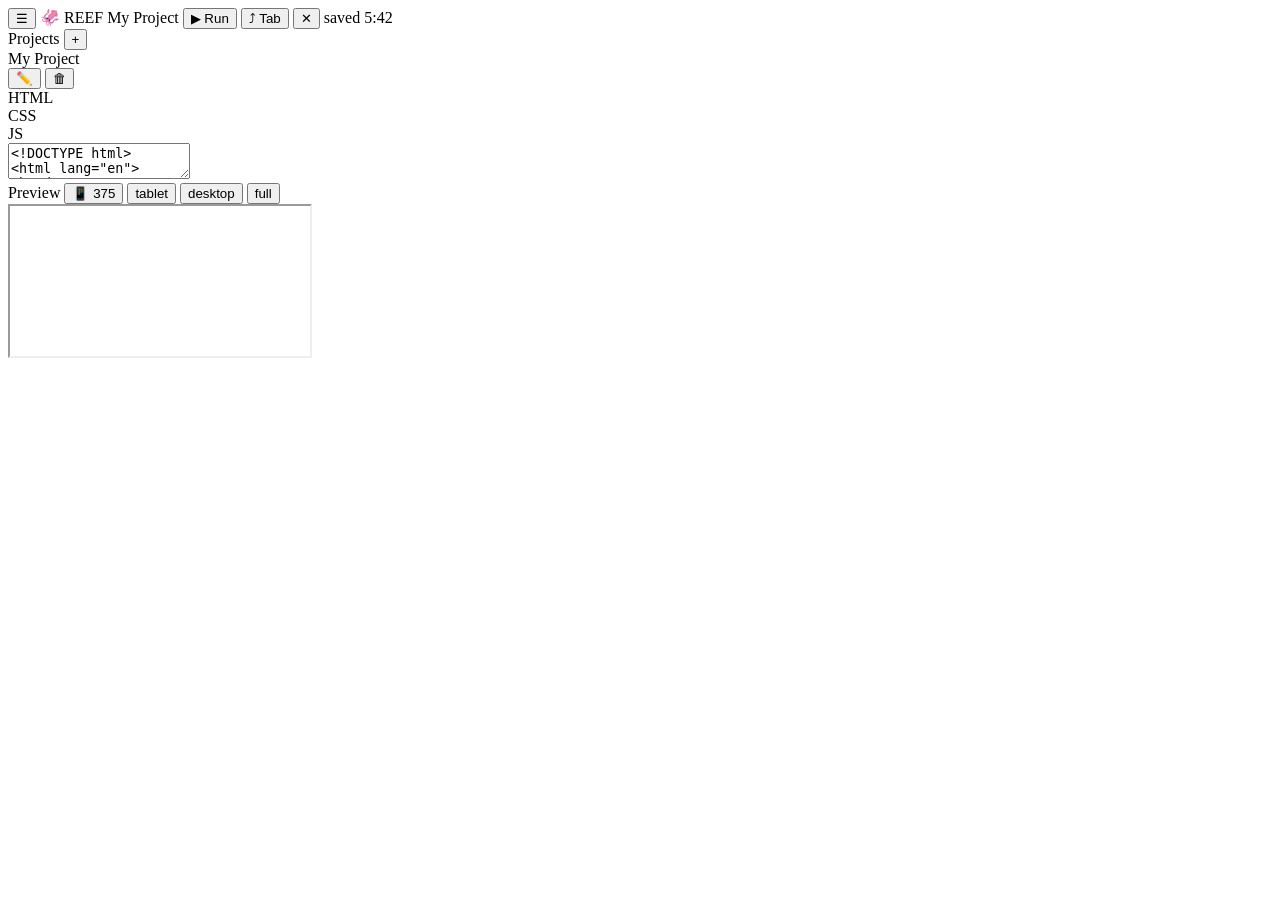
==== commit 51d1d560: "Update index.html" ====
--- a/index.html
+++ b/index.html
@@ -4,265 +4,63 @@
 <meta charset="UTF-8">
 <meta name="viewport" content="width=device-width, initial-scale=1.0, maximum-scale=1.0">
 <title>Reef Editor</title>
-<style>
-  @import url('https://fonts.googleapis.com/css2?family=JetBrains+Mono:wght@400;600&family=Syne:wght@400;700;800&display=swap');
-
-  :root {
-    --bg: #0a0e14;
-    --surface: #111720;
-    --surface2: #1a2130;
-    --border: #1e2d42;
-    --accent: #00d4ff;
-    --accent2: #7b61ff;
-    --text: #c8d8e8;
-    --text-dim: #4a6080;
-    --tab-h: 48px;
-    --toolbar-h: 52px;
-    --glow: 0 0 20px rgba(0,212,255,0.15);
-  }
-
-  * { box-sizing: border-box; margin: 0; padding: 0; }
-
-  html, body {
-    height: 100%;
-    overflow: hidden;
-    background: var(--bg);
-    color: var(--text);
-    font-family: 'Syne', sans-serif;
-  }
-
-  #toolbar {
-    height: var(--toolbar-h);
-    background: var(--surface);
-    border-bottom: 1px solid var(--border);
-    display: flex;
-    align-items: center;
-    padding: 0 16px;
-    gap: 12px;
-    flex-shrink: 0;
-  }
-
-  #logo {
-    font-size: 16px;
-    font-weight: 800;
-    letter-spacing: 0.05em;
-    color: var(--accent);
-    text-shadow: var(--glow);
-    margin-right: 8px;
-    white-space: nowrap;
-  }
-
-  .tb-btn {
-    background: var(--surface2);
-    border: 1px solid var(--border);
-    color: var(--text);
-    font-family: 'Syne', sans-serif;
-    font-size: 13px;
-    font-weight: 600;
-    padding: 6px 14px;
-    border-radius: 6px;
-    cursor: pointer;
-    transition: all 0.15s;
-    white-space: nowrap;
-    flex-shrink: 0;
-  }
-  .tb-btn:hover {
-    border-color: var(--accent);
-    color: var(--accent);
-    background: rgba(0,212,255,0.07);
-  }
-  .tb-btn.accent {
-    border-color: var(--accent2);
-    color: var(--accent2);
-  }
-  .tb-btn.accent:hover { background: rgba(123,97,255,0.1); }
-
-  #save-status {
-    font-size: 12px;
-    color: var(--text-dim);
-    margin-left: auto;
-    white-space: nowrap;
-    font-family: 'JetBrains Mono', monospace;
-    flex-shrink: 0;
-  }
-  #save-status.saved { color: var(--accent); }
-
-  #tabs {
-    height: var(--tab-h);
-    background: var(--surface);
-    border-bottom: 1px solid var(--border);
-    display: flex;
-    align-items: flex-end;
-    padding: 0 12px;
-    gap: 4px;
-    flex-shrink: 0;
-  }
-
-  .tab {
-    padding: 8px 16px;
-    font-size: 12px;
-    font-weight: 700;
-    letter-spacing: 0.08em;
-    text-transform: uppercase;
-    color: var(--text-dim);
-    cursor: pointer;
-    border-radius: 6px 6px 0 0;
-    border: 1px solid transparent;
-    border-bottom: none;
-    transition: all 0.15s;
-    position: relative;
-    bottom: -1px;
-    background: transparent;
-  }
-  .tab:hover { color: var(--text); }
-  .tab.active {
-    background: var(--bg);
-    border-color: var(--border);
-    color: var(--accent);
-  }
-
-  #main {
-    display: flex;
-    height: calc(100vh - var(--toolbar-h) - var(--tab-h));
-    overflow: hidden;
-  }
-
-  #editor-pane {
-    flex: 1;
-    display: flex;
-    flex-direction: column;
-    border-right: 2px solid var(--border);
-    min-width: 0;
-  }
-
-  #editor {
-    flex: 1;
-    width: 100%;
-    background: var(--bg);
-    color: var(--text);
-    font-family: 'JetBrains Mono', monospace;
-    font-size: 14px;
-    line-height: 1.7;
-    padding: 20px;
-    border: none;
-    outline: none;
-    resize: none;
-    tab-size: 2;
-    -webkit-text-fill-color: var(--text);
-    caret-color: var(--accent);
-    overflow-y: auto;
-    -webkit-overflow-scrolling: touch;
-  }
-
-  #preview-pane {
-    flex: 1;
-    display: flex;
-    flex-direction: column;
-    min-width: 0;
-  }
-
-  #preview-header {
-    height: 36px;
-    background: var(--surface);
-    border-bottom: 1px solid var(--border);
-    display: flex;
-    align-items: center;
-    padding: 0 14px;
-    gap: 8px;
-    flex-shrink: 0;
-  }
-
-  #preview-label {
-    font-size: 11px;
-    font-weight: 700;
-    letter-spacing: 0.1em;
-    text-transform: uppercase;
-    color: var(--text-dim);
-  }
-
-  .dot {
-    width: 8px; height: 8px;
-    border-radius: 50%;
-    background: var(--accent);
-    box-shadow: 0 0 8px var(--accent);
-    animation: pulse 2s ease-in-out infinite;
-    margin-left: auto;
-  }
-  @keyframes pulse {
-    0%,100% { opacity: 1; }
-    50% { opacity: 0.3; }
-  }
-
-  #preview {
-    flex: 1;
-    border: none;
-    background: #fff;
-    width: 100%;
-  }
-
-  #resizer {
-    width: 4px;
-    background: var(--border);
-    cursor: col-resize;
-    flex-shrink: 0;
-    transition: background 0.15s;
-    z-index: 10;
-  }
-  #resizer:hover, #resizer.dragging { background: var(--accent); }
-
-  #editor::-webkit-scrollbar { width: 6px; }
-  #editor::-webkit-scrollbar-track { background: transparent; }
-  #editor::-webkit-scrollbar-thumb { background: var(--border); border-radius: 3px; }
-
-  #editor-pane::after {
-    content: '';
-    display: block;
-    height: 1px;
-    background: linear-gradient(90deg, transparent, var(--accent), transparent);
-    opacity: 0.3;
-    flex-shrink: 0;
-  }
-
-  @media (max-width: 600px) {
-    #main { flex-direction: column; }
-    #editor-pane { border-right: none; border-bottom: 2px solid var(--border); }
-    #resizer { display: none; }
-  }
-</style>
+<link rel="stylesheet" href="style.css">
 </head>
 <body>
 
 <div id="toolbar">
-  <span id="logo">🦑 REEF EDITOR</span>
+  <button id="sidebar-toggle" onclick="toggleSidebar()" title="Toggle Projects">☰</button>
+  <span id="logo">🦑 REEF</span>
+  <span id="project-name">—</span>
   <button class="tb-btn" onclick="runPreview()">▶ Run</button>
-  <button class="tb-btn accent" onclick="openInNewTab()">⤴ New Tab</button>
-  <button class="tb-btn" onclick="clearEditor()">✕ Clear</button>
+  <button class="tb-btn accent" onclick="openInNewTab()">⤴ Tab</button>
+  <button class="tb-btn" onclick="clearEditor()">✕</button>
   <span id="save-status">ready</span>
 </div>
 
-<div id="tabs">
-  <div class="tab active" onclick="switchTab('html')">HTML</div>
-  <div class="tab" onclick="switchTab('css')">CSS</div>
-  <div class="tab" onclick="switchTab('js')">JS</div>
+<div id="body">
+
+  <div id="sidebar">
+    <div id="sidebar-header">
+      <span>Projects</span>
+      <button id="new-project-btn" onclick="newProject()" title="New Project">+</button>
+    </div>
+    <div id="project-list"></div>
+  </div>
+
+  <div id="right">
+    <div id="tabs">
+      <div class="tab active" onclick="switchTab('html')">HTML</div>
+      <div class="tab" onclick="switchTab('css')">CSS</div>
+      <div class="tab" onclick="switchTab('js')">JS</div>
+    </div>
+    <div id="main">
+      <div id="editor-pane">
+        <textarea id="editor" spellcheck="false" autocorrect="off" autocapitalize="off"></textarea>
+      </div>
+      <div id="resizer"></div>
+      <div id="preview-pane">
+        <div id="preview-header">
+          <span id="preview-label">Preview</span>
+          <button class="vp-btn" onclick="setViewport(375, this)">📱 375</button>
+          <button class="vp-btn" onclick="setViewport(768, this)">tablet</button>
+          <button class="vp-btn" onclick="setViewport(1280, this)">desktop</button>
+          <button class="vp-btn active" onclick="setViewport(null, this)">full</button>
+          <div class="dot"></div>
+        </div>
+        <div id="preview-wrap">
+          <iframe id="preview" sandbox="allow-scripts allow-same-origin"></iframe>
+        </div>
+      </div>
+    </div>
+  </div>
+
 </div>
 
-<div id="main">
-  <div id="editor-pane">
-    <textarea id="editor" spellcheck="false" autocorrect="off" autocapitalize="off"></textarea>
-  </div>
-  <div id="resizer"></div>
-  <div id="preview-pane">
-    <div id="preview-header">
-      <span id="preview-label">Live Preview</span>
-      <div class="dot"></div>
-    </div>
-    <iframe id="preview" sandbox="allow-scripts allow-same-origin"></iframe>
-  </div>
-</div>
-
 <script>
-  const DEFAULTS = {
-    html: `<!DOCTYPE html>
+  // ── DEFAULTS ──────────────────────────────────────────────────
+
+  const DEFAULT_HTML = `<!DOCTYPE html>
 <html lang="en">
 <head>
   <meta charset="UTF-8">
@@ -272,8 +70,9 @@
 <body>
 
 </body>
-</html>`,
-    css: `/* === RESET === */
+</html>`;
+
+  const DEFAULT_CSS = `/* === RESET === */
 *, *::before, *::after {
   box-sizing: border-box;
   margin: 0;
@@ -308,41 +107,171 @@
   font-family: var(--font-body);
   line-height: 1.6;
   padding: var(--space-lg);
-}`,
-    js: `// Your JavaScript here\nconsole.log("Ready.");`
-  };
-
-  const VOID_TAGS = new Set([
-    'area','base','br','col','embed','hr','img','input',
-    'link','meta','param','source','track','wbr'
-  ]);
-
-  const PAIRS = { '(': ')', '[': ']', '{': '}', '"': '"', "'": "'" };
-  const CLOSE_CHARS = new Set([')', ']', '}', '"', "'", '>']);
-
-  const state = {
-    html: localStorage.getItem('reef_html') || DEFAULTS.html,
-    css:  localStorage.getItem('reef_css')  || DEFAULTS.css,
-    js:   localStorage.getItem('reef_js')   || DEFAULTS.js
-  };
+}`;
+
+  const DEFAULT_JS = `// Your JavaScript here\nconsole.log("Ready.");`;
+
+  // ── PROJECT STORAGE ───────────────────────────────────────────
+
+  function loadProjects() {
+    try { return JSON.parse(localStorage.getItem('reef_projects')) || {}; }
+    catch { return {}; }
+  }
+
+  function saveProjects(projects) {
+    try { localStorage.setItem('reef_projects', JSON.stringify(projects)); } catch {}
+  }
+
+  function getProjectData(id) {
+    const projects = loadProjects();
+    return projects[id] || { html: DEFAULT_HTML, css: DEFAULT_CSS, js: DEFAULT_JS };
+  }
+
+  function setProjectData(id, data) {
+    const projects = loadProjects();
+    projects[id] = data;
+    saveProjects(projects);
+  }
+
+  function getProjectList() {
+    try { return JSON.parse(localStorage.getItem('reef_project_list')) || []; }
+    catch { return []; }
+  }
+
+  function saveProjectList(list) {
+    try { localStorage.setItem('reef_project_list', JSON.stringify(list)); } catch {}
+  }
+
+  function getCurrentProjectId() {
+    try { return localStorage.getItem('reef_current_project') || null; } catch { return null; }
+  }
+
+  function setCurrentProjectId(id) {
+    try { localStorage.setItem('reef_current_project', id); } catch {}
+  }
+
+  // ── STATE ─────────────────────────────────────────────────────
 
   let currentTab = 'html';
+  let currentProjectId = null;
+  let editorState = { html: DEFAULT_HTML, css: DEFAULT_CSS, js: DEFAULT_JS };
   let saveTimer = null;
   let previewTimer = null;
-
-  const editor = document.getElementById('editor');
-  const preview = document.getElementById('preview');
+  let sidebarOpen = true;
+
+  const editor     = document.getElementById('editor');
+  const preview    = document.getElementById('preview');
   const saveStatus = document.getElementById('save-status');
-
-  editor.value = state[currentTab];
-  runPreview();
+  const projName   = document.getElementById('project-name');
+
+  // ── INIT ──────────────────────────────────────────────────────
+
+  function init() {
+    let list = getProjectList();
+    if (list.length === 0) {
+      const id = uid();
+      list = [{ id, name: 'My Project' }];
+      saveProjectList(list);
+      setProjectData(id, { html: DEFAULT_HTML, css: DEFAULT_CSS, js: DEFAULT_JS });
+    }
+    const savedId = getCurrentProjectId();
+    const validId = list.find(p => p.id === savedId) ? savedId : list[0].id;
+    renderProjectList();
+    loadProject(validId);
+  }
+
+  function uid() {
+    return Date.now().toString(36) + Math.random().toString(36).slice(2, 6);
+  }
+
+  // ── PROJECT MANAGEMENT ────────────────────────────────────────
+
+  function newProject() {
+    const name = prompt('Project name:');
+    if (!name || !name.trim()) return;
+    const id = uid();
+    const list = getProjectList();
+    list.push({ id, name: name.trim() });
+    saveProjectList(list);
+    setProjectData(id, { html: DEFAULT_HTML, css: DEFAULT_CSS, js: DEFAULT_JS });
+    renderProjectList();
+    loadProject(id);
+  }
+
+  function renameProject(id) {
+    const list = getProjectList();
+    const project = list.find(p => p.id === id);
+    if (!project) return;
+    const name = prompt('New name:', project.name);
+    if (!name || !name.trim()) return;
+    project.name = name.trim();
+    saveProjectList(list);
+    renderProjectList();
+    if (id === currentProjectId) projName.textContent = project.name;
+  }
+
+  function deleteProject(id) {
+    const list = getProjectList();
+    if (list.length === 1) { alert("Can't delete the last project."); return; }
+    const project = list.find(p => p.id === id);
+    if (!confirm(`Delete "${project.name}"?`)) return;
+    const newList = list.filter(p => p.id !== id);
+    saveProjectList(newList);
+    const projects = loadProjects();
+    delete projects[id];
+    saveProjects(projects);
+    renderProjectList();
+    if (id === currentProjectId) loadProject(newList[0].id);
+  }
+
+  function loadProject(id) {
+    if (currentProjectId) {
+      editorState[currentTab] = editor.value;
+      setProjectData(currentProjectId, { ...editorState });
+    }
+    currentProjectId = id;
+    setCurrentProjectId(id);
+    editorState = getProjectData(id);
+    editor.value = editorState[currentTab];
+    const list = getProjectList();
+    const project = list.find(p => p.id === id);
+    projName.textContent = project ? project.name : '—';
+    renderProjectList();
+    runPreview();
+    updateSaveStatus('loaded');
+  }
+
+  function renderProjectList() {
+    const list = getProjectList();
+    const container = document.getElementById('project-list');
+    container.innerHTML = '';
+    list.forEach(({ id, name }) => {
+      const item = document.createElement('div');
+      item.className = 'project-item' + (id === currentProjectId ? ' active' : '');
+      item.innerHTML = `
+        <span class="project-item-name" title="${name}">${name}</span>
+        <div class="project-actions">
+          <button class="proj-btn" onclick="event.stopPropagation(); renameProject('${id}')" title="Rename">✏️</button>
+          <button class="proj-btn del" onclick="event.stopPropagation(); deleteProject('${id}')" title="Delete">🗑</button>
+        </div>`;
+      item.addEventListener('click', () => loadProject(id));
+      container.appendChild(item);
+    });
+  }
+
+  // ── SIDEBAR ───────────────────────────────────────────────────
+
+  function toggleSidebar() {
+    sidebarOpen = !sidebarOpen;
+    document.getElementById('sidebar').classList.toggle('collapsed', !sidebarOpen);
+  }
 
   // ── TAB SWITCHING ─────────────────────────────────────────────
 
   function switchTab(tab) {
-    state[currentTab] = editor.value;
+    editorState[currentTab] = editor.value;
     currentTab = tab;
-    editor.value = state[tab];
+    editor.value = editorState[tab];
     document.querySelectorAll('.tab').forEach((t, i) => {
       t.classList.toggle('active', ['html','css','js'][i] === tab);
     });
@@ -351,28 +280,27 @@
 
   // ── AUTOCOMPLETE ──────────────────────────────────────────────
 
+  const VOID_TAGS   = new Set(['area','base','br','col','embed','hr','img','input','link','meta','param','source','track','wbr']);
+  const PAIRS       = { '(':')', '[':']', '{':'}', '"':'"', "'":"'" };
+  const CLOSE_CHARS = new Set([')',']','}','"',"'"]);
+
   editor.addEventListener('keydown', e => {
     const start = editor.selectionStart;
     const end   = editor.selectionEnd;
     const val   = editor.value;
 
-    // Tab → 2 spaces
     if (e.key === 'Tab') {
       e.preventDefault();
       spliceText('  ', start, end);
       return;
     }
 
-    // Auto-close brackets & quotes
     if (PAIRS[e.key]) {
       e.preventDefault();
       const close = PAIRS[e.key];
       if (start !== end) {
-        // Wrap selection
-        const sel = val.substring(start, end);
-        spliceText(e.key + sel + close, start, end, start + 1, end + 1);
+        spliceText(e.key + val.substring(start, end) + close, start, end, start + 1, end + 1);
       } else if (val[start] === close && e.key === close) {
-        // Skip over existing closing char
         editor.selectionStart = editor.selectionEnd = start + 1;
       } else {
         spliceText(e.key + close, start, end, start + 1, start + 1);
@@ -380,32 +308,25 @@
       return;
     }
 
-    // Skip over auto-inserted closing char
-    if (CLOSE_CHARS.has(e.key) && val[start] === e.key && e.key !== '>') {
+    if (CLOSE_CHARS.has(e.key) && val[start] === e.key) {
       e.preventDefault();
       editor.selectionStart = editor.selectionEnd = start + 1;
       return;
     }
 
-    // Backspace: remove pair together
     if (e.key === 'Backspace' && start === end && start > 0) {
-      const prev = val[start - 1];
-      const next = val[start];
+      const prev = val[start - 1], next = val[start];
       if (PAIRS[prev] && PAIRS[prev] === next) {
         e.preventDefault();
         editor.value = val.substring(0, start - 1) + val.substring(start + 1);
         editor.selectionStart = editor.selectionEnd = start - 1;
-        onChange();
-        return;
+        onChange(); return;
       }
     }
 
-    // Enter: expand brackets with indented newline
     if (e.key === 'Enter' && start === end) {
-      const prev = val[start - 1];
-      const next = val[start];
-      const expandPairs = new Set(['{', '[', '(']);
-      if (expandPairs.has(prev) && PAIRS[prev] === next) {
+      const prev = val[start - 1], next = val[start];
+      if (['{','[','('].includes(prev) && PAIRS[prev] === next) {
         e.preventDefault();
         const lineStart = val.lastIndexOf('\n', start - 1) + 1;
         const indent = val.substring(lineStart).match(/^(\s*)/)[1];
@@ -416,23 +337,17 @@
       }
     }
 
-    // HTML tag auto-close on '>'
     if (e.key === '>' && currentTab === 'html') {
       setTimeout(() => {
-        const v   = editor.value;
-        const pos = editor.selectionStart;
+        const v = editor.value, pos = editor.selectionStart;
         const before = v.substring(0, pos);
-        const tagMatch = before.match(/<([a-zA-Z][a-zA-Z0-9-]*)([^>]*)>$/);
-        if (tagMatch) {
-          const tagName = tagMatch[1].toLowerCase();
-          const attrs   = tagMatch[2].trim();
-          const isClosingTag  = before.match(/<\/[a-zA-Z]/);
-          const isSelfClosing = attrs.endsWith('/');
-          if (!VOID_TAGS.has(tagName) && !isClosingTag && !isSelfClosing) {
-            const closing = `</${tagName}>`;
-            const after = v.substring(pos);
-            if (!after.startsWith(closing)) {
-              editor.value = v.substring(0, pos) + closing + after;
+        const m = before.match(/<([a-zA-Z][a-zA-Z0-9-]*)([^>]*)>$/);
+        if (m) {
+          const tag = m[1].toLowerCase(), attrs = m[2].trim();
+          if (!VOID_TAGS.has(tag) && !before.match(/<\/[a-zA-Z]/) && !attrs.endsWith('/')) {
+            const closing = `</${tag}>`;
+            if (!v.substring(pos).startsWith(closing)) {
+              editor.value = v.substring(0, pos) + closing + v.substring(pos);
               editor.selectionStart = editor.selectionEnd = pos;
               onChange();
             }
@@ -447,16 +362,16 @@
   editor.addEventListener('input', onChange);
 
   function onChange() {
-    state[currentTab] = editor.value;
+    editorState[currentTab] = editor.value;
     schedulePreview();
     scheduleSave();
   }
 
-  function spliceText(text, start, end, cursorStart, cursorEnd) {
+  function spliceText(text, start, end, cs, ce) {
     const val = editor.value;
     editor.value = val.substring(0, start) + text + val.substring(end);
-    editor.selectionStart = cursorStart !== undefined ? cursorStart : start + text.length;
-    editor.selectionEnd   = cursorEnd   !== undefined ? cursorEnd   : editor.selectionStart;
+    editor.selectionStart = cs !== undefined ? cs : start + text.length;
+    editor.selectionEnd   = ce !== undefined ? ce : editor.selectionStart;
     onChange();
   }
 
@@ -467,49 +382,76 @@
 
   function scheduleSave() {
     clearTimeout(saveTimer);
-    saveStatus.textContent = 'unsaved...';
-    saveStatus.classList.remove('saved');
+    updateSaveStatus('unsaved');
     saveTimer = setTimeout(save, 1200);
   }
 
+  function updateSaveStatus(s) {
+    if (s === 'unsaved') {
+      saveStatus.textContent = 'unsaved...';
+      saveStatus.classList.remove('saved');
+    } else {
+      const now = new Date();
+      saveStatus.textContent = `saved ${now.getHours()}:${String(now.getMinutes()).padStart(2,'0')}`;
+      saveStatus.classList.add('saved');
+    }
+  }
+
   function save() {
-    localStorage.setItem('reef_html', state.html);
-    localStorage.setItem('reef_css',  state.css);
-    localStorage.setItem('reef_js',   state.js);
-    const now = new Date();
-    saveStatus.textContent = `saved ${now.getHours()}:${String(now.getMinutes()).padStart(2,'0')}`;
-    saveStatus.classList.add('saved');
+    if (!currentProjectId) return;
+    editorState[currentTab] = editor.value;
+    setProjectData(currentProjectId, { ...editorState });
+    updateSaveStatus('saved');
   }
 
   function runPreview() {
-    const body = state.html.match(/<body[^>]*>([\s\S]*?)<\/body>/i);
-    const bodyContent = body ? body[1] : state.html;
-    const combined = `<!DOCTYPE html><html><head><meta charset="UTF-8"><meta name="viewport" content="width=device-width,initial-scale=1.0"><style>${state.css}</style></head><body>${bodyContent}<script>${state.js}<\/script></body></html>`;
+    const body = editorState.html.match(/<body[^>]*>([\s\S]*?)<\/body>/i);
+    const bodyContent = body ? body[1] : editorState.html;
+    const combined = `<!DOCTYPE html><html><head><meta charset="UTF-8"><meta name="viewport" content="width=device-width,initial-scale=1.0"><style>${editorState.css}</style></head><body>${bodyContent}<script>${editorState.js}<\/script></body></html>`;
     preview.src = URL.createObjectURL(new Blob([combined], { type: 'text/html' }));
   }
 
   function openInNewTab() {
-    const body = state.html.match(/<body[^>]*>([\s\S]*?)<\/body>/i);
-    const bodyContent = body ? body[1] : state.html;
-    const combined = `<!DOCTYPE html><html><head><meta charset="UTF-8"><meta name="viewport" content="width=device-width,initial-scale=1.0"><style>${state.css}</style></head><body>${bodyContent}<script>${state.js}<\/script></body></html>`;
+    const body = editorState.html.match(/<body[^>]*>([\s\S]*?)<\/body>/i);
+    const bodyContent = body ? body[1] : editorState.html;
+    const combined = `<!DOCTYPE html><html><head><meta charset="UTF-8"><meta name="viewport" content="width=device-width,initial-scale=1.0"><style>${editorState.css}</style></head><body>${bodyContent}<script>${editorState.js}<\/script></body></html>`;
     window.open(URL.createObjectURL(new Blob([combined], { type: 'text/html' })), '_blank');
   }
 
   function clearEditor() {
+    const defaults = { html: DEFAULT_HTML, css: DEFAULT_CSS, js: DEFAULT_JS };
     if (confirm(`Reset ${currentTab.toUpperCase()} to default?`)) {
-      state[currentTab] = DEFAULTS[currentTab];
-      editor.value = DEFAULTS[currentTab];
+      editorState[currentTab] = defaults[currentTab];
+      editor.value = defaults[currentTab];
       save();
       runPreview();
     }
   }
 
+  // ── VIEWPORT ──────────────────────────────────────────────────
+
+  function setViewport(width, btn) {
+    const wrap   = document.getElementById('preview-wrap');
+    const iframe = document.getElementById('preview');
+    if (width === null) {
+      iframe.style.width = '100%';
+      iframe.style.height = '100%';
+      wrap.style.alignItems = 'stretch';
+    } else {
+      iframe.style.width = width + 'px';
+      iframe.style.height = '100%';
+      wrap.style.alignItems = 'flex-start';
+    }
+    document.querySelectorAll('.vp-btn').forEach(b => b.classList.remove('active'));
+    if (btn) btn.classList.add('active');
+  }
+
   // ── RESIZER ───────────────────────────────────────────────────
 
-  const resizer    = document.getElementById('resizer');
-  const editorPane = document.getElementById('editor-pane');
-  const previewPane= document.getElementById('preview-pane');
-  let isResizing   = false;
+  const resizer     = document.getElementById('resizer');
+  const editorPane  = document.getElementById('editor-pane');
+  const previewPane = document.getElementById('preview-pane');
+  let isResizing    = false;
 
   resizer.addEventListener('mousedown', startResize);
   resizer.addEventListener('touchstart', startResize, { passive: true });
@@ -525,9 +467,9 @@
 
   function doResize(e) {
     if (!isResizing) return;
-    const rect   = document.getElementById('main').getBoundingClientRect();
+    const rect    = document.getElementById('main').getBoundingClientRect();
     const clientX = e.touches ? e.touches[0].clientX : e.clientX;
-    const pct    = Math.min(Math.max(((clientX - rect.left) / rect.width) * 100, 20), 80);
+    const pct     = Math.min(Math.max(((clientX - rect.left) / rect.width) * 100, 20), 80);
     editorPane.style.flex  = 'none';
     editorPane.style.width = pct + '%';
     previewPane.style.flex = '1';
@@ -541,6 +483,9 @@
     document.removeEventListener('mouseup', stopResize);
     document.removeEventListener('touchend', stopResize);
   }
+
+  // ── GO ────────────────────────────────────────────────────────
+  init();
 </script>
 </body>
 </html>
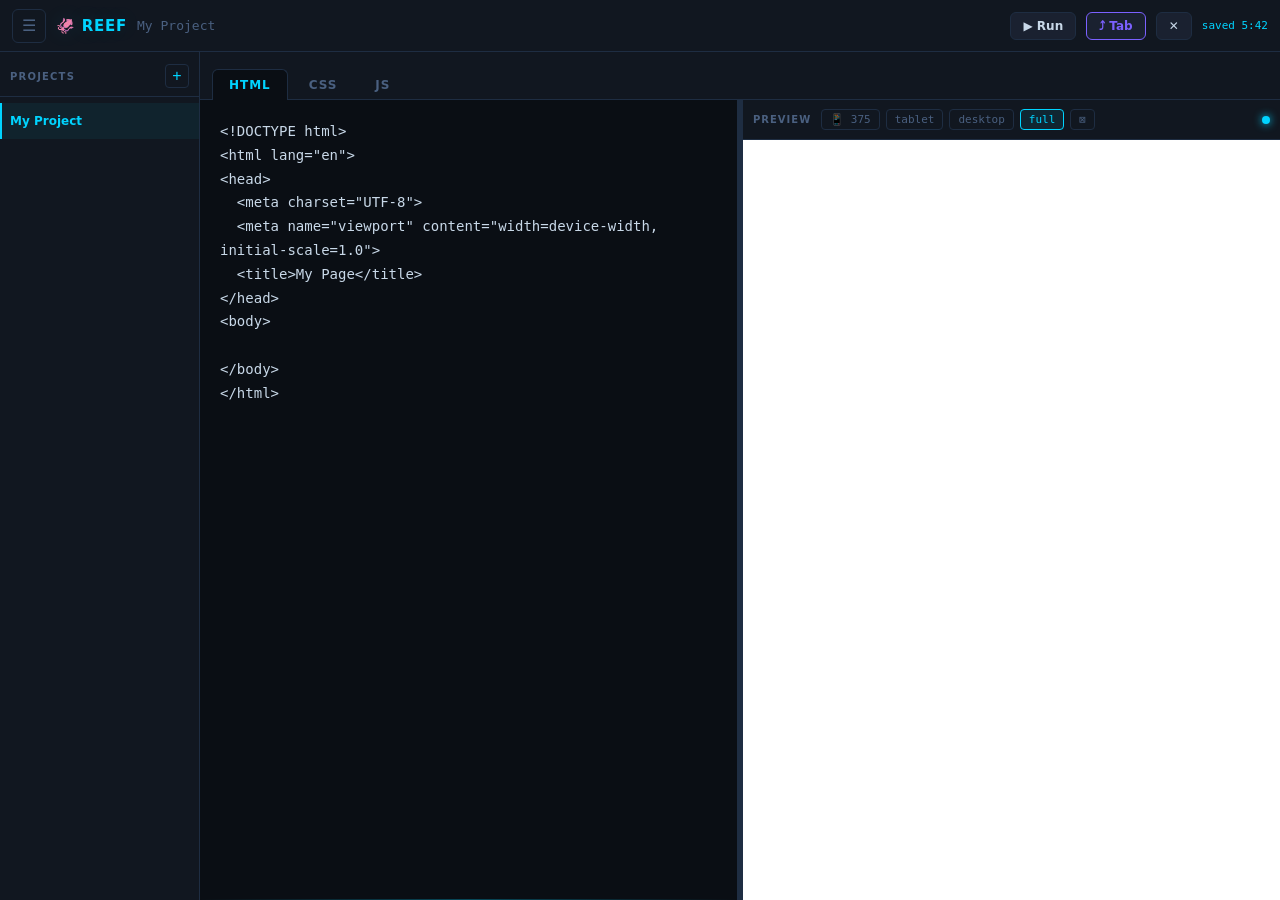
==== commit 6c23c122: "Rename remixed-d9118557.html to index.html" ====
--- a/index.html
+++ b/index.html
@@ -46,6 +46,7 @@
           <button class="vp-btn" onclick="setViewport(768, this)">tablet</button>
           <button class="vp-btn" onclick="setViewport(1280, this)">desktop</button>
           <button class="vp-btn active" onclick="setViewport(null, this)">full</button>
+          <button class="vp-btn" id="preview-toggle" onclick="togglePreview()" title="Hide preview">⊠</button>
           <div class="dot"></div>
         </div>
         <div id="preview-wrap">
@@ -428,6 +429,23 @@
     }
   }
 
+  // ── PREVIEW TOGGLE ────────────────────────────────────────────
+
+  let previewVisible = true;
+
+  function togglePreview() {
+    previewVisible = !previewVisible;
+    const pane = document.getElementById('preview-pane');
+    const resizer = document.getElementById('resizer');
+    const btn = document.getElementById('preview-toggle');
+    pane.style.display = previewVisible ? 'flex' : 'none';
+    resizer.style.display = previewVisible ? 'block' : 'none';
+    editorPane.style.flex = previewVisible ? '' : '1';
+    editorPane.style.width = previewVisible ? '' : '100%';
+    btn.textContent = previewVisible ? '⊠' : '⊞';
+    btn.title = previewVisible ? 'Hide preview' : 'Show preview';
+  }
+
   // ── VIEWPORT ──────────────────────────────────────────────────
 
   function setViewport(width, btn) {
--- a/style.css
+++ b/style.css
@@ -0,0 +1,354 @@
+:root {
+  --bg: #0a0e14;
+  --surface: #111720;
+  --surface2: #1a2130;
+  --border: #1e2d42;
+  --accent: #00d4ff;
+  --accent2: #7b61ff;
+  --text: #c8d8e8;
+  --text-dim: #4a6080;
+  --sidebar-w: 200px;
+  --tab-h: 48px;
+  --toolbar-h: 52px;
+  --glow: 0 0 20px rgba(0,212,255,0.15);
+  --font-ui: -apple-system, BlinkMacSystemFont, 'Segoe UI', system-ui, sans-serif;
+  --font-mono: ui-monospace, 'SF Mono', Menlo, Consolas, monospace;
+}
+
+* { box-sizing: border-box; margin: 0; padding: 0; }
+html, body { height: 100%; overflow: hidden; background: var(--bg); color: var(--text); font-family: var(--font-ui); }
+
+/* ── TOOLBAR ── */
+#toolbar {
+  height: var(--toolbar-h);
+  background: var(--surface);
+  border-bottom: 1px solid var(--border);
+  display: flex;
+  align-items: center;
+  padding: 0 12px;
+  gap: 10px;
+  flex-shrink: 0;
+}
+#sidebar-toggle {
+  background: none;
+  border: 1px solid var(--border);
+  color: var(--text-dim);
+  font-size: 16px;
+  width: 34px; height: 34px;
+  border-radius: 6px;
+  cursor: pointer;
+  display: flex; align-items: center; justify-content: center;
+  flex-shrink: 0;
+  transition: all 0.15s;
+}
+#sidebar-toggle:hover { border-color: var(--accent); color: var(--accent); }
+#logo {
+  font-size: 15px; font-weight: 800;
+  letter-spacing: 0.05em;
+  color: var(--accent);
+  text-shadow: var(--glow);
+  white-space: nowrap;
+  flex-shrink: 0;
+}
+#project-name {
+  font-size: 13px;
+  color: var(--text-dim);
+  font-family: var(--font-mono);
+  white-space: nowrap;
+  overflow: hidden;
+  text-overflow: ellipsis;
+  flex: 1;
+  min-width: 0;
+}
+.tb-btn {
+  background: var(--surface2);
+  border: 1px solid var(--border);
+  color: var(--text);
+  font-family: var(--font-ui);
+  font-size: 12px; font-weight: 600;
+  padding: 6px 12px;
+  border-radius: 6px;
+  cursor: pointer;
+  transition: all 0.15s;
+  white-space: nowrap;
+  flex-shrink: 0;
+}
+.tb-btn:hover { border-color: var(--accent); color: var(--accent); background: rgba(0,212,255,0.07); }
+.tb-btn.accent { border-color: var(--accent2); color: var(--accent2); }
+.tb-btn.accent:hover { background: rgba(123,97,255,0.1); }
+#save-status {
+  font-size: 11px; color: var(--text-dim);
+  white-space: nowrap;
+  font-family: var(--font-mono);
+  flex-shrink: 0;
+}
+#save-status.saved { color: var(--accent); }
+
+/* ── BODY BELOW TOOLBAR ── */
+#body {
+  display: flex;
+  height: calc(100vh - var(--toolbar-h));
+  overflow: hidden;
+}
+
+/* ── SIDEBAR ── */
+#sidebar {
+  width: var(--sidebar-w);
+  background: var(--surface);
+  border-right: 1px solid var(--border);
+  display: flex;
+  flex-direction: column;
+  flex-shrink: 0;
+  transition: width 0.2s ease, opacity 0.2s ease;
+  overflow: hidden;
+}
+#sidebar.collapsed { width: 0; opacity: 0; pointer-events: none; }
+
+#sidebar-header {
+  padding: 12px 10px 8px;
+  font-size: 10px;
+  font-weight: 700;
+  letter-spacing: 0.12em;
+  text-transform: uppercase;
+  color: var(--text-dim);
+  border-bottom: 1px solid var(--border);
+  display: flex;
+  align-items: center;
+  justify-content: space-between;
+  flex-shrink: 0;
+}
+#new-project-btn {
+  background: none;
+  border: 1px solid var(--border);
+  color: var(--accent);
+  font-size: 16px;
+  width: 24px; height: 24px;
+  border-radius: 4px;
+  cursor: pointer;
+  display: flex; align-items: center; justify-content: center;
+  line-height: 1;
+  transition: all 0.15s;
+}
+#new-project-btn:hover { background: rgba(0,212,255,0.1); }
+
+#project-list {
+  flex: 1;
+  overflow-y: auto;
+  padding: 6px 0;
+}
+#project-list::-webkit-scrollbar { width: 4px; }
+#project-list::-webkit-scrollbar-thumb { background: var(--border); border-radius: 2px; }
+
+.project-item {
+  display: flex;
+  align-items: center;
+  padding: 0 8px;
+  height: 36px;
+  cursor: pointer;
+  gap: 6px;
+  border-left: 2px solid transparent;
+  transition: all 0.1s;
+  position: relative;
+}
+.project-item:hover { background: var(--surface2); }
+.project-item.active {
+  border-left-color: var(--accent);
+  background: rgba(0,212,255,0.06);
+}
+.project-item-name {
+  flex: 1;
+  font-size: 12px;
+  font-weight: 600;
+  white-space: nowrap;
+  overflow: hidden;
+  text-overflow: ellipsis;
+  color: var(--text);
+  min-width: 0;
+}
+.project-item.active .project-item-name { color: var(--accent); }
+.project-actions {
+  display: none;
+  gap: 4px;
+  flex-shrink: 0;
+}
+.project-item:hover .project-actions { display: flex; }
+.proj-btn {
+  background: none;
+  border: none;
+  color: var(--text-dim);
+  font-size: 12px;
+  cursor: pointer;
+  padding: 2px 4px;
+  border-radius: 3px;
+  transition: color 0.1s;
+  line-height: 1;
+}
+.proj-btn:hover { color: var(--text); }
+.proj-btn.del:hover { color: #ff4d4d; }
+
+/* ── RIGHT SIDE ── */
+#right {
+  flex: 1;
+  display: flex;
+  flex-direction: column;
+  min-width: 0;
+  overflow: hidden;
+}
+
+/* ── CODE TABS ── */
+#tabs {
+  height: var(--tab-h);
+  background: var(--surface);
+  border-bottom: 1px solid var(--border);
+  display: flex;
+  align-items: flex-end;
+  padding: 0 12px;
+  gap: 4px;
+  flex-shrink: 0;
+}
+.tab {
+  padding: 8px 16px;
+  font-size: 12px; font-weight: 700;
+  letter-spacing: 0.08em;
+  text-transform: uppercase;
+  color: var(--text-dim);
+  cursor: pointer;
+  border-radius: 6px 6px 0 0;
+  border: 1px solid transparent;
+  border-bottom: none;
+  transition: all 0.15s;
+  position: relative; bottom: -1px;
+  background: transparent;
+}
+.tab:hover { color: var(--text); }
+.tab.active { background: var(--bg); border-color: var(--border); color: var(--accent); }
+
+/* ── MAIN SPLIT ── */
+#main {
+  display: flex;
+  flex: 1;
+  overflow: hidden;
+}
+
+/* ── EDITOR ── */
+#editor-pane {
+  flex: 1;
+  display: flex;
+  flex-direction: column;
+  border-right: 2px solid var(--border);
+  min-width: 0;
+}
+#editor {
+  flex: 1;
+  width: 100%;
+  background: var(--bg);
+  color: var(--text);
+  font-family: var(--font-mono);
+  font-size: 14px;
+  line-height: 1.7;
+  padding: 20px;
+  border: none; outline: none; resize: none;
+  tab-size: 2;
+  -webkit-text-fill-color: var(--text);
+  caret-color: var(--accent);
+  overflow-y: auto;
+  -webkit-overflow-scrolling: touch;
+}
+#editor::-webkit-scrollbar { width: 6px; }
+#editor::-webkit-scrollbar-track { background: transparent; }
+#editor::-webkit-scrollbar-thumb { background: var(--border); border-radius: 3px; }
+#editor-pane::after {
+  content: '';
+  display: block;
+  height: 1px;
+  background: linear-gradient(90deg, transparent, var(--accent), transparent);
+  opacity: 0.3;
+  flex-shrink: 0;
+}
+
+/* ── RESIZER ── */
+#resizer {
+  width: 4px;
+  background: var(--border);
+  cursor: col-resize;
+  flex-shrink: 0;
+  transition: background 0.15s;
+  z-index: 10;
+}
+#resizer:hover, #resizer.dragging { background: var(--accent); }
+
+/* ── PREVIEW ── */
+#preview-pane {
+  flex: 1;
+  display: flex;
+  flex-direction: column;
+  min-width: 0;
+}
+#preview-header {
+  height: 40px;
+  background: var(--surface);
+  border-bottom: 1px solid var(--border);
+  display: flex;
+  align-items: center;
+  padding: 0 10px;
+  gap: 6px;
+  flex-shrink: 0;
+  overflow-x: auto;
+}
+#preview-label {
+  font-size: 10px; font-weight: 700;
+  letter-spacing: 0.1em;
+  text-transform: uppercase;
+  color: var(--text-dim);
+  white-space: nowrap;
+  margin-right: 4px;
+}
+.vp-btn {
+  background: transparent;
+  border: 1px solid var(--border);
+  color: var(--text-dim);
+  font-family: var(--font-mono);
+  font-size: 11px;
+  padding: 3px 8px;
+  border-radius: 4px;
+  cursor: pointer;
+  transition: all 0.15s;
+  white-space: nowrap;
+  flex-shrink: 0;
+}
+.vp-btn:hover { border-color: var(--accent); color: var(--accent); }
+.vp-btn.active { border-color: var(--accent); color: var(--accent); background: rgba(0,212,255,0.08); }
+.dot {
+  width: 8px; height: 8px;
+  border-radius: 50%;
+  background: var(--accent);
+  box-shadow: 0 0 8px var(--accent);
+  animation: pulse 2s ease-in-out infinite;
+  margin-left: auto;
+  flex-shrink: 0;
+}
+@keyframes pulse { 0%,100% { opacity:1; } 50% { opacity:0.3; } }
+
+#preview-wrap {
+  flex: 1;
+  overflow: auto;
+  background: #444;
+  display: flex;
+  justify-content: center;
+  align-items: flex-start;
+}
+#preview {
+  border: none;
+  background: #fff;
+  flex-shrink: 0;
+  transition: width 0.2s ease;
+  width: 100%;
+  height: 100%;
+}
+
+@media (max-width: 600px) {
+  #sidebar { display: none; }
+  #main { flex-direction: column; }
+  #editor-pane { border-right: none; border-bottom: 2px solid var(--border); }
+  #resizer { display: none; }
+}
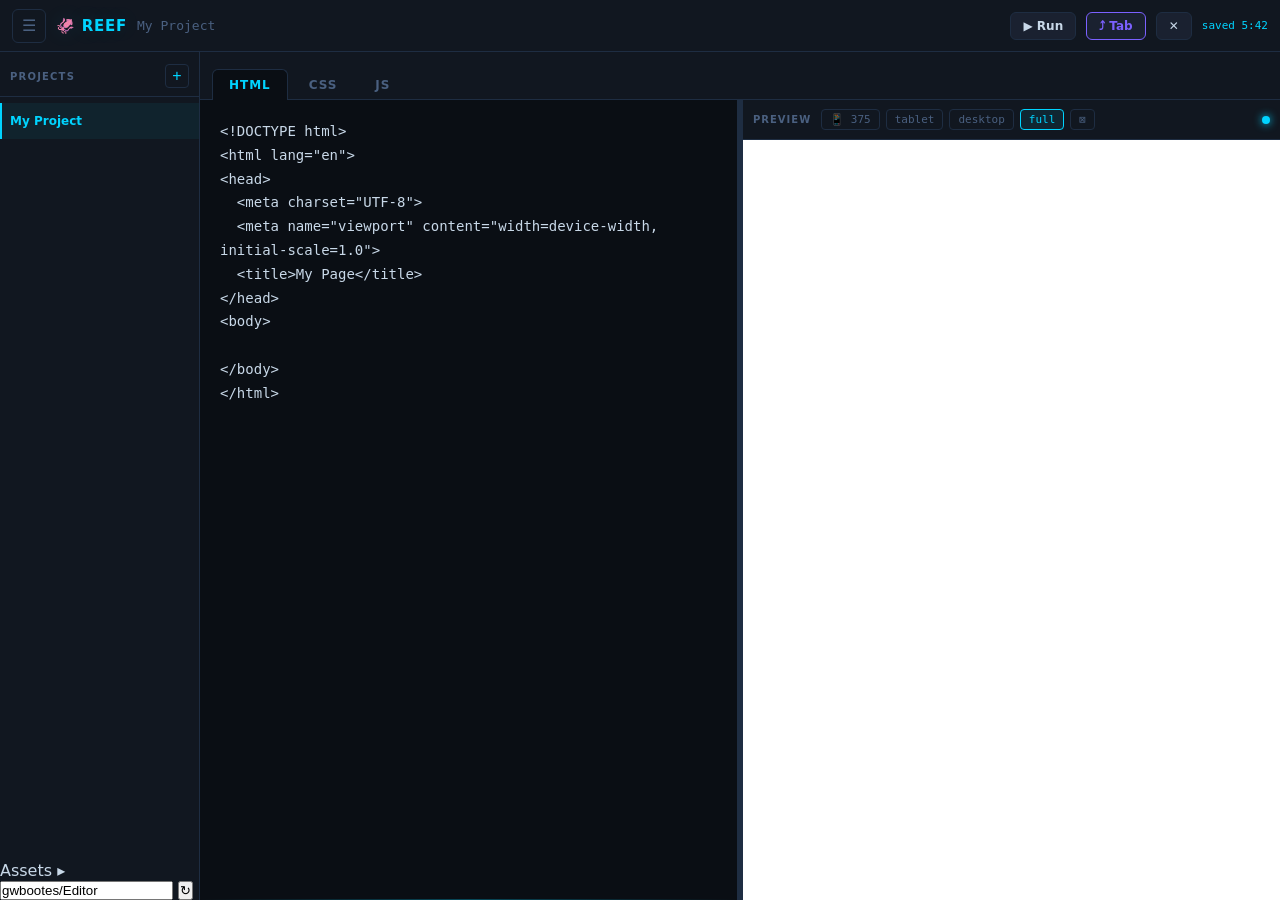
==== commit 96eecd17: "Add files via upload" ====
--- a/index.html
+++ b/index.html
@@ -26,6 +26,19 @@
       <button id="new-project-btn" onclick="newProject()" title="New Project">+</button>
     </div>
     <div id="project-list"></div>
+
+    <div id="assets-header" onclick="toggleAssets()">
+      <span>Assets</span>
+      <span id="assets-chevron">▸</span>
+    </div>
+    <div id="assets-panel" class="collapsed">
+      <div id="assets-path-row">
+        <input id="assets-repo" type="text" placeholder="owner/repo" value="gwbootes/Editor" spellcheck="false" autocorrect="off" autocapitalize="off" />
+        <button id="assets-fetch-btn" onclick="fetchAssets()">↻</button>
+      </div>
+      <div id="assets-breadcrumb"></div>
+      <div id="assets-list"></div>
+    </div>
   </div>
 
   <div id="right">
@@ -502,6 +515,113 @@
     document.removeEventListener('touchend', stopResize);
   }
 
+  // ── ASSETS ────────────────────────────────────────────────────
+
+  let assetsOpen = false;
+  let assetsBreadcrumb = []; // array of {name, path}
+
+  function toggleAssets() {
+    assetsOpen = !assetsOpen;
+    document.getElementById('assets-panel').classList.toggle('collapsed', !assetsOpen);
+    document.getElementById('assets-chevron').textContent = assetsOpen ? '▾' : '▸';
+    if (assetsOpen && document.getElementById('assets-list').innerHTML === '') {
+      fetchAssets();
+    }
+  }
+
+  async function fetchAssets(subpath) {
+    const repo = document.getElementById('assets-repo').value.trim();
+    if (!repo) return;
+
+    const path = subpath || '';
+    const url = `https://api.github.com/repos/${repo}/contents/${path}`;
+    const list = document.getElementById('assets-list');
+    list.innerHTML = '<div class="asset-loading">Loading...</div>';
+
+    try {
+      const res = await fetch(url, { headers: { Accept: 'application/vnd.github.v3+json' } });
+      if (!res.ok) { list.innerHTML = '<div class="asset-error">Could not load. Check repo name.</div>'; return; }
+      const items = await res.json();
+
+      // Update breadcrumb
+      if (subpath) {
+        const parts = subpath.split('/');
+        assetsBreadcrumb = parts.map((name, i) => ({
+          name,
+          path: parts.slice(0, i + 1).join('/')
+        }));
+      } else {
+        assetsBreadcrumb = [];
+      }
+      renderBreadcrumb(repo);
+
+      // Render items
+      list.innerHTML = '';
+      const dirs = items.filter(i => i.type === 'dir');
+      const files = items.filter(i => i.type === 'file');
+
+      dirs.forEach(item => {
+        const el = document.createElement('div');
+        el.className = 'asset-item asset-dir';
+        el.innerHTML = `<span class="asset-icon">📁</span><span class="asset-name">${item.name}</span>`;
+        el.onclick = () => fetchAssets(item.path);
+        list.appendChild(el);
+      });
+
+      files.forEach(item => {
+        const rawUrl = `https://raw.githubusercontent.com/${repo}/main/${item.path}`;
+        const el = document.createElement('div');
+        el.className = 'asset-item asset-file';
+        el.innerHTML = `<span class="asset-icon">${assetIcon(item.name)}</span><span class="asset-name" title="${item.name}">${item.name}</span><button class="asset-copy" onclick="copyAssetUrl('${rawUrl}', event)" title="Copy URL">⎘</button>`;
+        list.appendChild(el);
+      });
+
+      if (dirs.length === 0 && files.length === 0) {
+        list.innerHTML = '<div class="asset-empty">Empty folder</div>';
+      }
+    } catch(e) {
+      list.innerHTML = '<div class="asset-error">Network error.</div>';
+    }
+  }
+
+  function renderBreadcrumb(repo) {
+    const bc = document.getElementById('assets-breadcrumb');
+    if (assetsBreadcrumb.length === 0) { bc.innerHTML = ''; return; }
+    let html = `<span class="bc-item" onclick="fetchAssets('')">root</span>`;
+    assetsBreadcrumb.forEach((crumb, i) => {
+      html += ` <span class="bc-sep">›</span> `;
+      if (i < assetsBreadcrumb.length - 1) {
+        html += `<span class="bc-item" onclick="fetchAssets('${crumb.path}')">${crumb.name}</span>`;
+      } else {
+        html += `<span class="bc-current">${crumb.name}</span>`;
+      }
+    });
+    bc.innerHTML = html;
+  }
+
+  function assetIcon(name) {
+    const ext = name.split('.').pop().toLowerCase();
+    if (['jpg','jpeg','png','gif','webp','svg','avif'].includes(ext)) return '🖼';
+    if (['woff','woff2','ttf','otf','eot'].includes(ext)) return '🔤';
+    if (['mp4','webm','mov'].includes(ext)) return '🎬';
+    if (['mp3','wav','ogg'].includes(ext)) return '🔊';
+    if (['css'].includes(ext)) return '🎨';
+    if (['js'].includes(ext)) return '⚡';
+    if (['html','htm'].includes(ext)) return '📄';
+    return '📎';
+  }
+
+  function copyAssetUrl(url, e) {
+    e.stopPropagation();
+    navigator.clipboard.writeText(url).then(() => {
+      const btn = e.target;
+      btn.textContent = '✓';
+      setTimeout(() => btn.textContent = '⎘', 1200);
+    }).catch(() => {
+      prompt('Copy this URL:', url);
+    });
+  }
+
   // ── GO ────────────────────────────────────────────────────────
   init();
 </script>
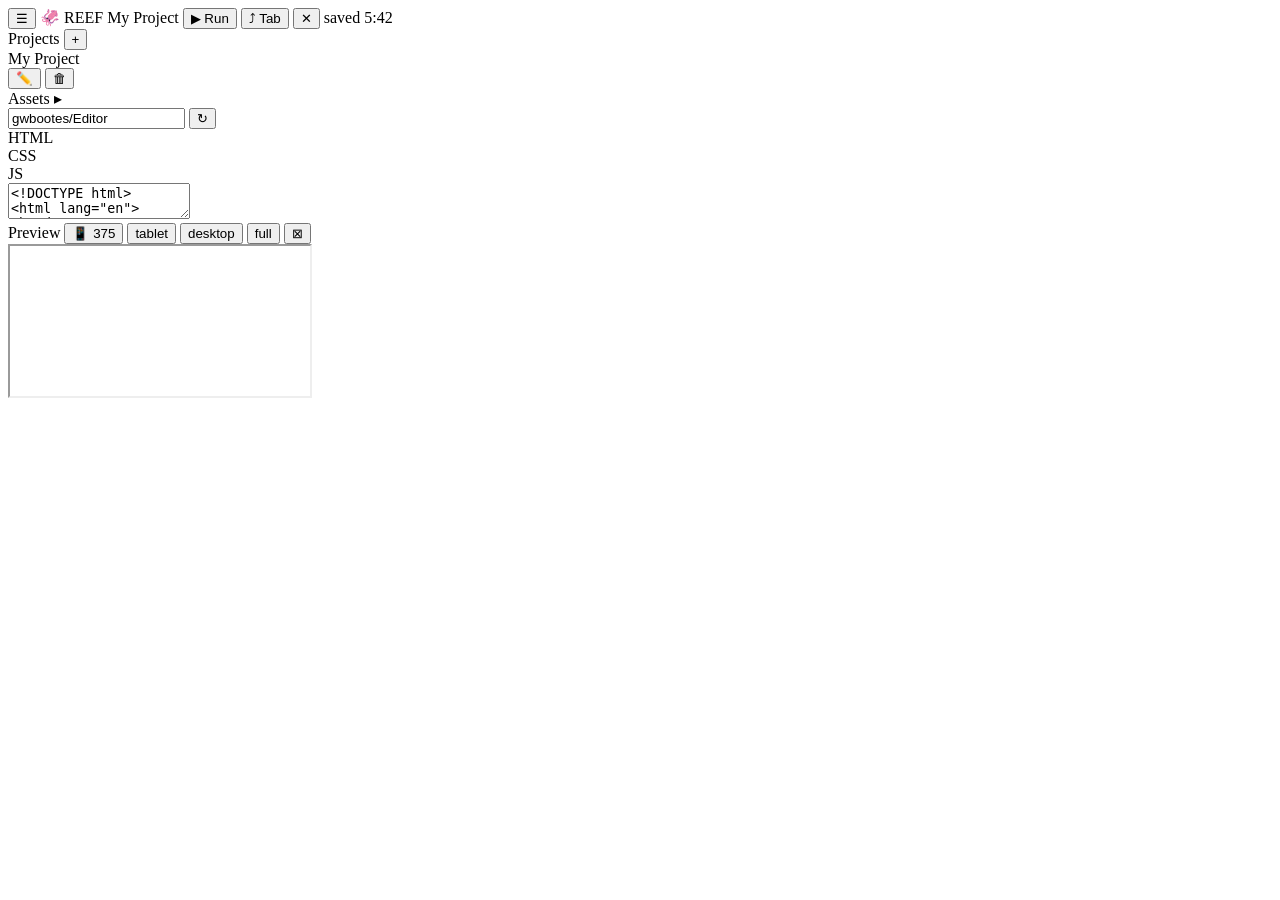
==== commit 7ef4006a: "Rename index 2.html to index.html" ====
--- a/index.html
+++ b/index.html
@@ -21,23 +21,25 @@
 <div id="body">
 
   <div id="sidebar">
-    <div id="sidebar-header">
-      <span>Projects</span>
-      <button id="new-project-btn" onclick="newProject()" title="New Project">+</button>
-    </div>
-    <div id="project-list"></div>
-
-    <div id="assets-header" onclick="toggleAssets()">
-      <span>Assets</span>
-      <span id="assets-chevron">▸</span>
-    </div>
-    <div id="assets-panel" class="collapsed">
-      <div id="assets-path-row">
-        <input id="assets-repo" type="text" placeholder="owner/repo" value="gwbootes/Editor" spellcheck="false" autocorrect="off" autocapitalize="off" />
-        <button id="assets-fetch-btn" onclick="fetchAssets()">↻</button>
+    <div id="sidebar-inner">
+      <div id="sidebar-header">
+        <span>Projects</span>
+        <button id="new-project-btn" onclick="newProject()" title="New Project">+</button>
       </div>
-      <div id="assets-breadcrumb"></div>
-      <div id="assets-list"></div>
+      <div id="project-list"></div>
+
+      <div id="assets-header" onclick="toggleAssets()">
+        <span>Assets</span>
+        <span id="assets-chevron">▸</span>
+      </div>
+      <div id="assets-panel" class="collapsed">
+        <div id="assets-path-row">
+          <input id="assets-repo" type="text" placeholder="owner/repo" value="gwbootes/Editor" spellcheck="false" autocorrect="off" autocapitalize="off" />
+          <button id="assets-fetch-btn" onclick="fetchAssets()">↻</button>
+        </div>
+        <div id="assets-breadcrumb"></div>
+        <div id="assets-list"></div>
+      </div>
     </div>
   </div>
 
